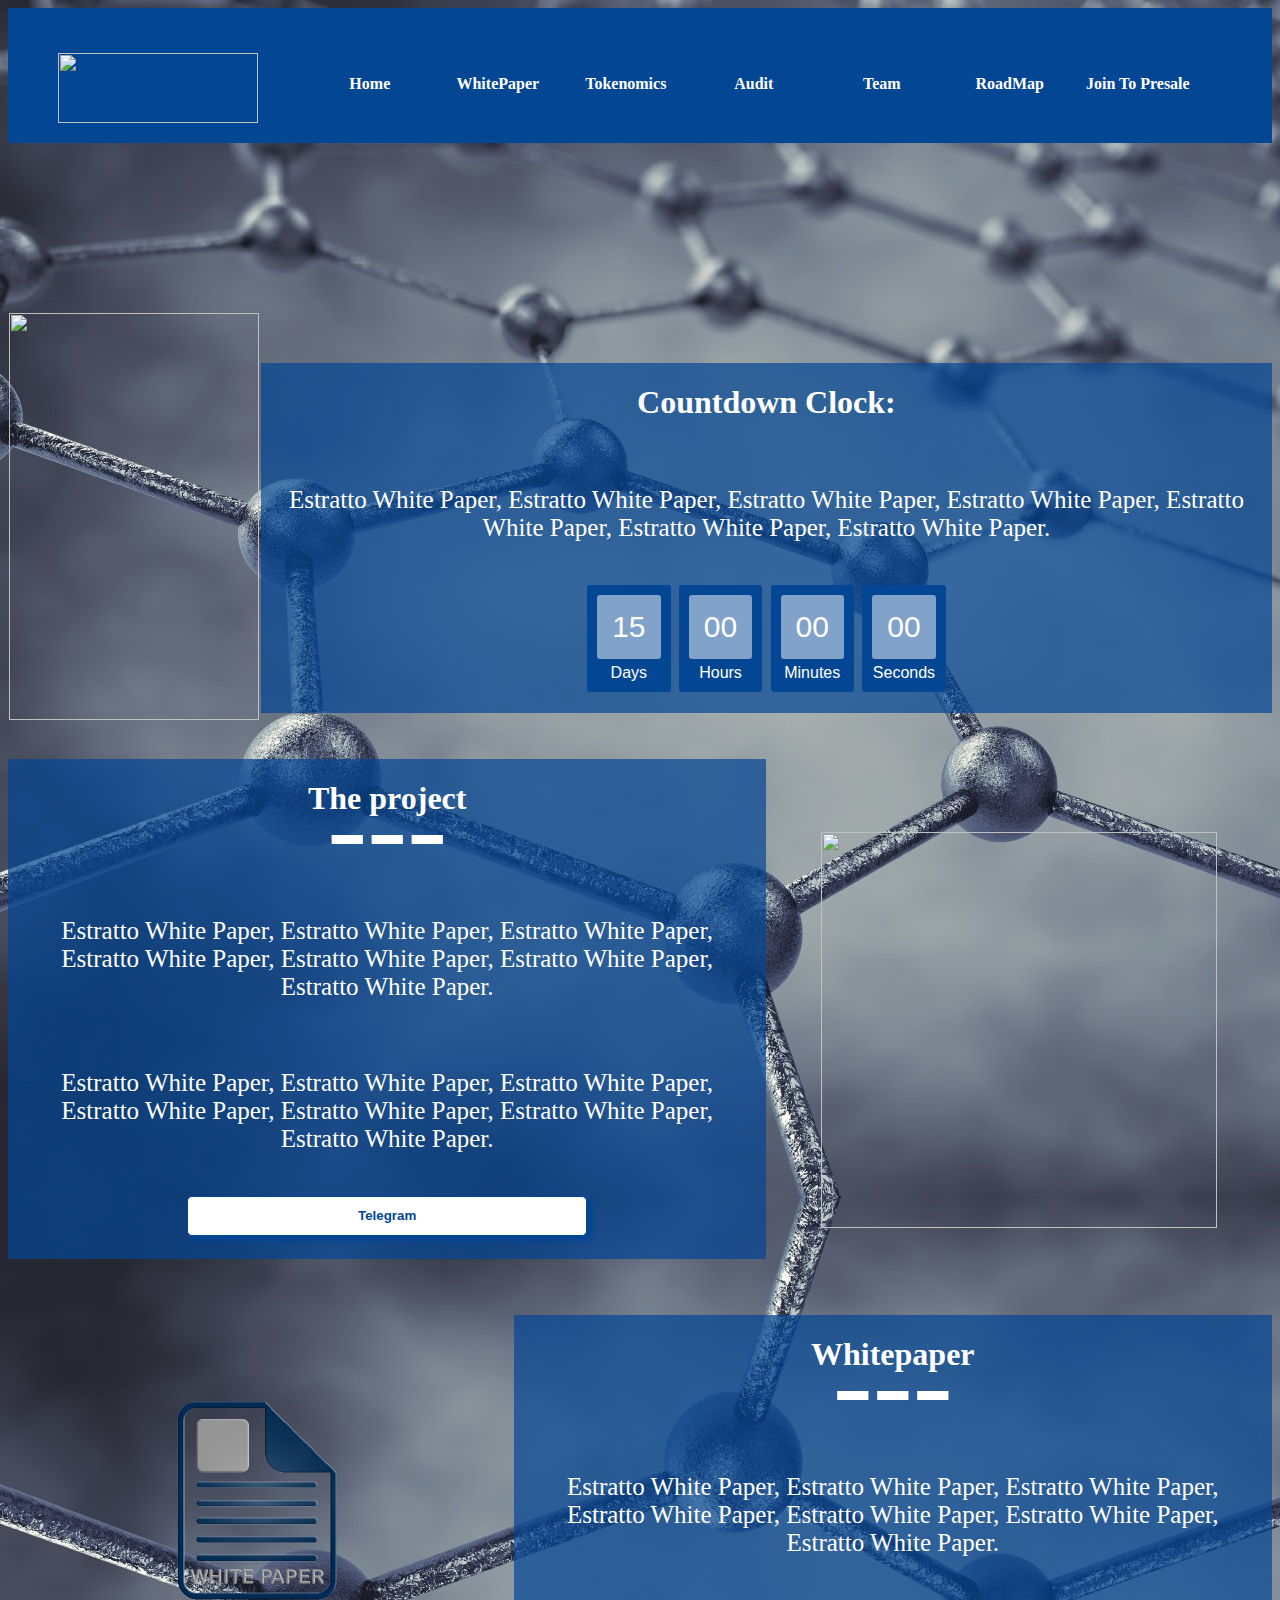
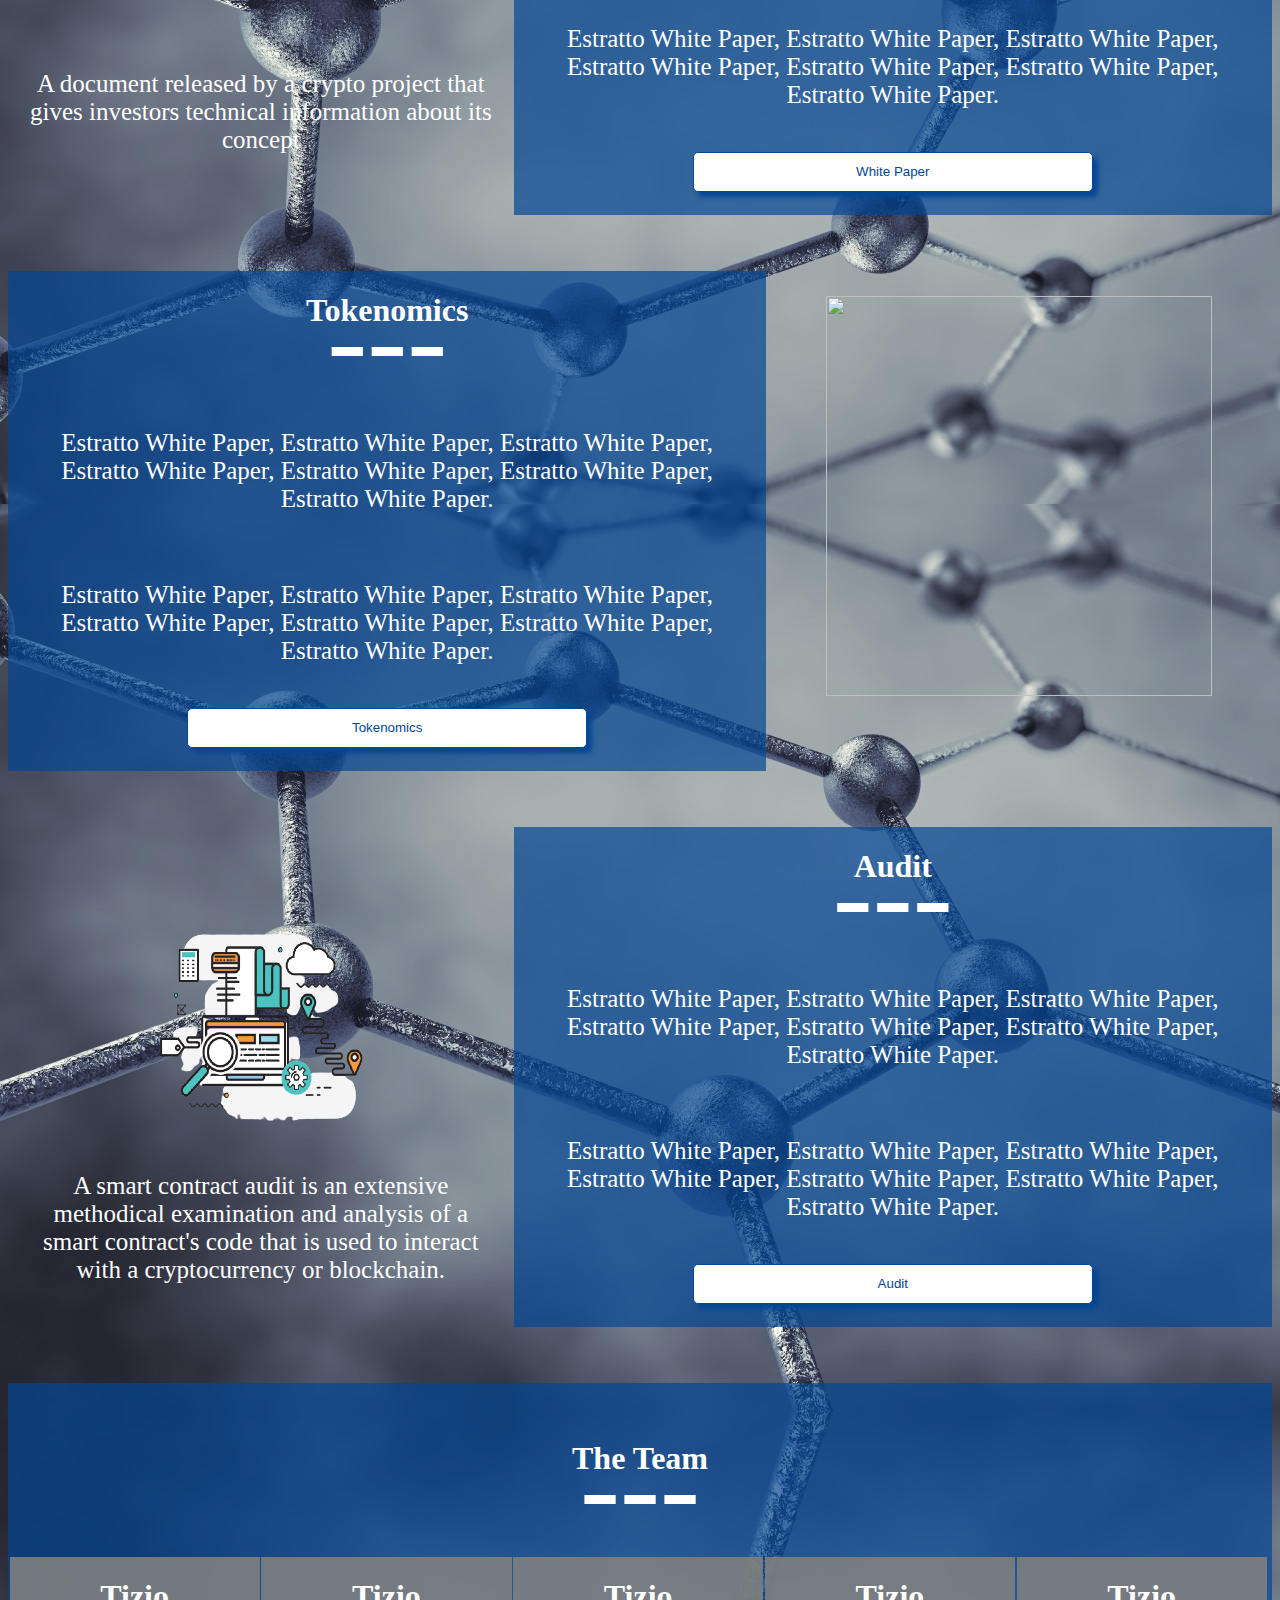
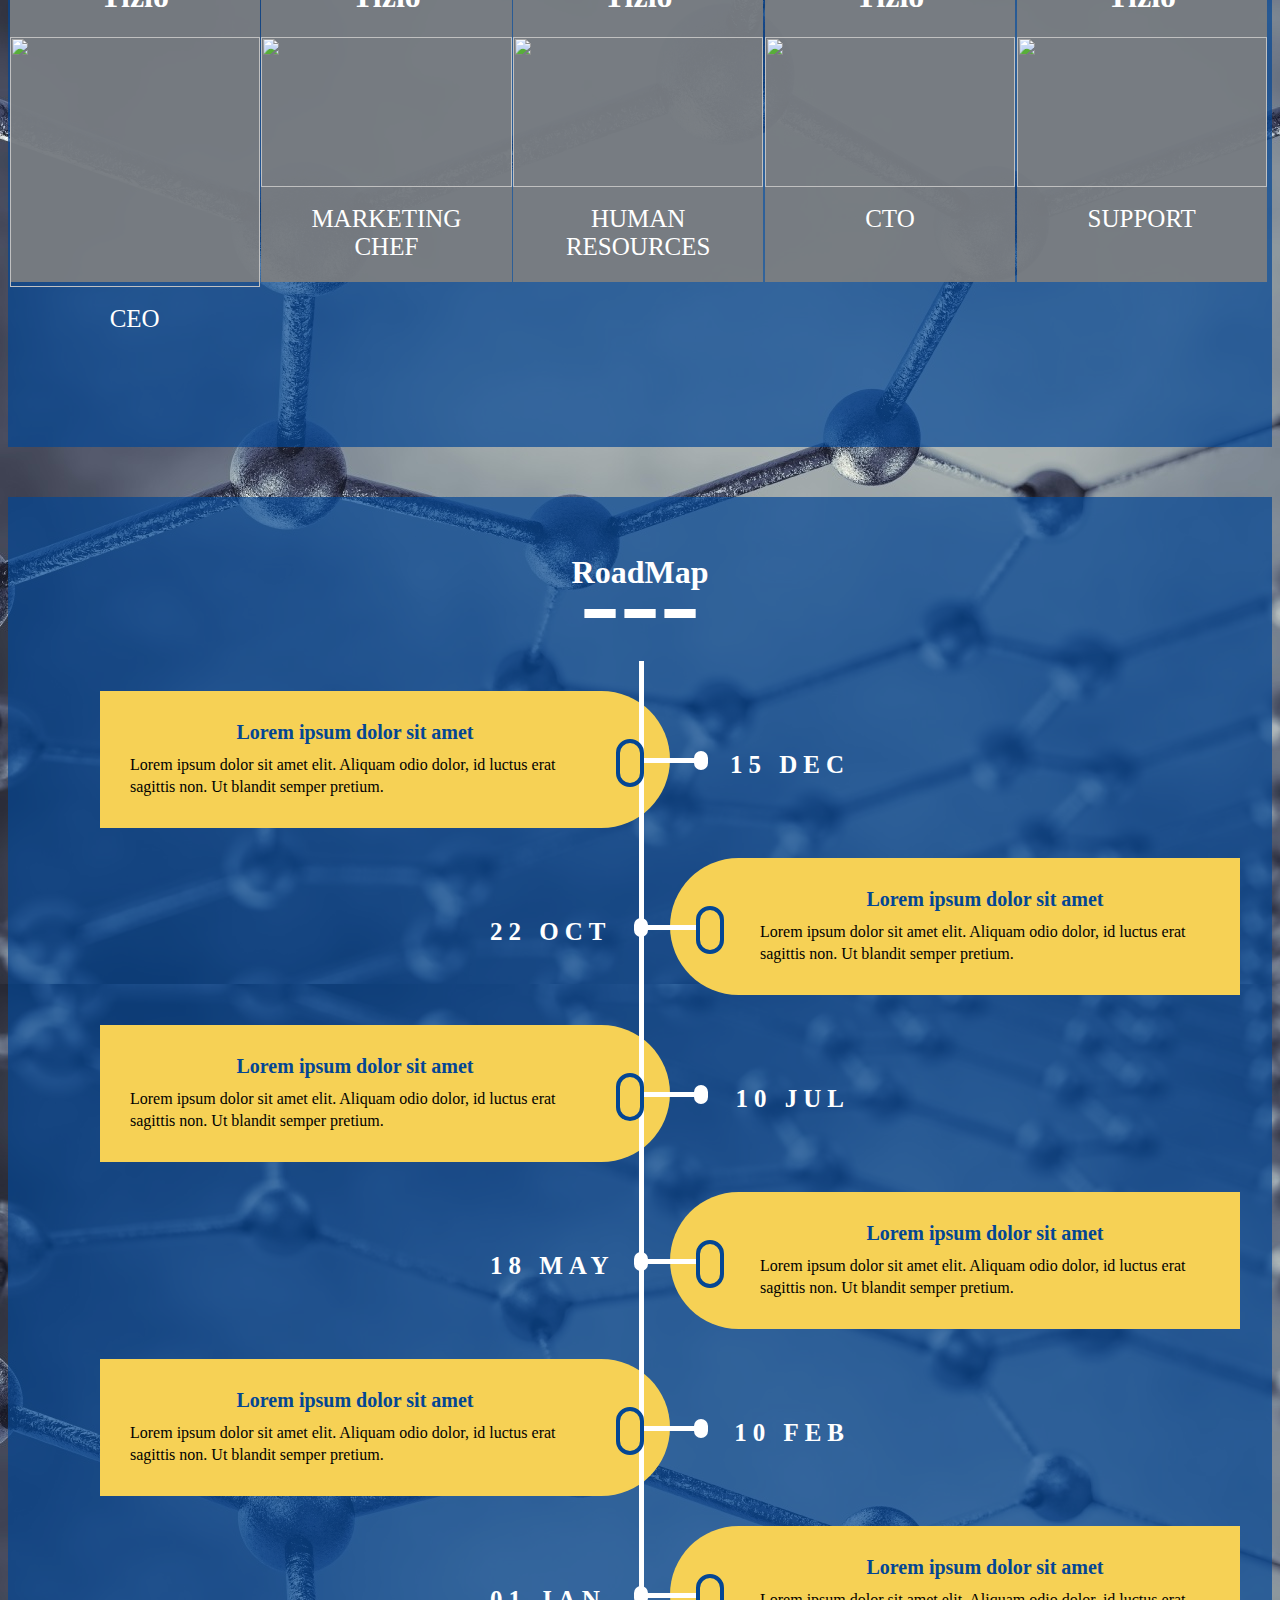
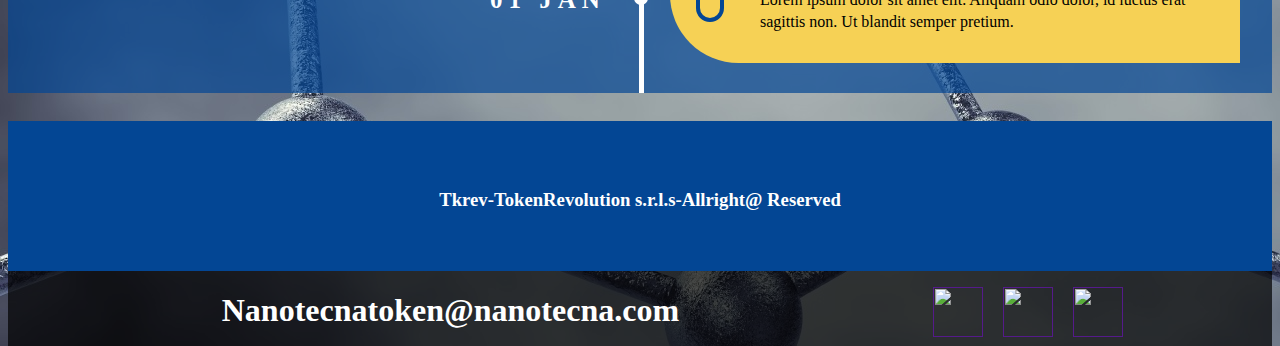
==== index.html @ fb258b8b "Update index.html" ====
<html>
	<head>
	<title>Nanotecna</title>
	<script src="lib/intersection-observer/intersection-observer.js"></script>
		<style>
			@keyframes wipe-enter {
	0% {
		transform: scale(0, .025);
	}
	50% {
		transform: scale(1, .025);
	}
}
	    .fade-in {
  width: auto;
  height: auto;
 
}

@media (prefers-reduced-motion: no-preference) {
  .fade-in-animation {
    animation: wipe-enter 1s 1;
  }
}
		body{
		font-family: "NonBreakingSpaceOverride", "Hoefler Text", Garamond, "Times New Roman", serif;
		background-image:url('1123.jpg');
		}
		div#header{
		width: 100%;
		height: 90px;
		background-color: #034694;
		padding-top: 45px;
		margin-bottom: 20px;
		}
		div#countdown{
		width: 100%;
		height: 350px;
		background-image: url('');
		margin-bottom: 60px;
		padding-top: 150px;
		/*https://thumbs.dreamstime.com/b/antecedentes-m%C3%A9dicos-cient%C3%ADficos-de-alta-calidad-en-nanotecnolog%C3%ADa-estructura-molecular-ilustraci%C3%B3n-d-la-celda-cristal-202144520.jpg*/
		}
		div#home{
		width: 100%;
		height: auto;
		margin-bottom: 20px;
		background-image: url('');
		}
		div#whitepaper{
		width: 100%;
		height: auto;
			margin-bottom: 20px;
			background-image: url('');
			background-repeat: no-repeat;
		/*<!--https://elysiumpost.com/wp-content/uploads/2020/12/nanotecnologia.png*/
		}
		div#tokenomics{
		width: 100%;
		height: auto;
			margin-bottom: 20px;
				background-image: url('');
		}
		div#audit{
		width: 100%;
		height: auto;
			margin-bottom: 20px;
				background-image: url('');
		}
		div#team{
		width: 100%;
		height: auto;
		background-color:  rgb(3,70,148,0.70);
		margin-bottom: 150px;
		}
		div#roadmap{
		width: 100%;
		height: auto;
		margin-top: -100px;
		background-color: rgb(3,70,148,0.70);
		margin-bottom: 10px;
		}
		div#footer{
		width: 100%;
		height: 100px;
		background-color: #034694;
		text-align: center;
		padding-top: 50px
		}
		.row-superior{
					height: 500px;
				    width: 100%;
				    text-align: center;
		}
		.row-left{
				    width: 60%;
				    height: 500px;
				    background-color:  rgb(3,70,148,0.70);
				    text-align: center;
		}
		.row-right{
					height: 450px;
				    width: 40%;
				    text-align: center;
					margin-top: 25px;
		}
		.row-left-alt{
				    height: 375px;
				    width: 40%;
				    background-color: rgb("");
				    text-align: center;
				    margin-top: 25px;		
				    padding-top: 30px;
			}
		.row-right-alt{
				    width: 60%;
				    height: 500px;
				    background-color: rgb(3,70,148,0.70);
				    text-align: center;
		}
		.row-left-menu{
		}
		.row-right-menu{
		}
		.team{
					width:19.8%;
					height:325px;
					background-color: rgb(128,128,128,0.90);
					margin-left: 1.5px;
					margin-top:	10px;
		}
		div.clock-right{
							margin-top: 50px;
							width: 80%;
							height: 350px;
							    background-color: rgb(3,70,148,0.70);
							}
		div.clock-left{
						width: 20%;
						height:350;
						}
		ul#menu li {
						background-color: #034694;
						margin-right: -10px;
						float: left; /* elementi su singola riga */
						list-decoration: none;
					}
		ul#menu li a{
							color: #fff;
							display: block;
						    font-weight: bold;
						    line-height: 30px;
						    text-decoration: none;
						    width: 138px;
						    height: 30px;
						    text-align: center;
					}
			ul#menu {
			list-style: none;
			}
		div#menu0{
		margin-left:20%;
		}
		h1{
		color: white;
		text-align: center;
		}
		h2{
		color: #034694;
		text-align: center;
		}
		p.line{
		color: white;
		font-size: 120px;
		margin-top: -80px;
		}
		p.line-out{
		color: white;
		font-size: 120px;
		margin-top: -80px;
		text-align: center;
		margin-bottom: -10px;
		}
		div#logo{
		margin-left: 50px;
		}
		button{
		width: 400px;
		height: 40px;
		background-color: white;
		border-radius: 5px;
		border: 0.5px solid #034694;
		color: #034694;
		box-shadow: 5px 5px 5px;
		}
		.contenuto{
		text-align:center;
		font-family:  "NonBreakingSpaceOverride", "Hoefler Text", Garamond, "Times New Roman", serif;
		font-size: 25px;
		color: white;
		margin-top: -100px;
		margin-left: 20px;
		margin-right: 20px;
		}
		.contenuto1{
		text-align:center;
		font-family:  "NonBreakingSpaceOverride", "Hoefler Text", Garamond, "Times New Roman", serif;
		font-size: 25px;
		color: white;
		margin-left: 20px;
		margin-right: 20px;
		}
		#clockdiv{
						font-family: sans-serif;
						color: #fff;
						display: inline-block;
						font-weight: 100;
						text-align: center;
						font-size: 30px;
					}

					#clockdiv > div{
						padding: 10px;
						border-radius: 3px;
						background: rgb(3 70 148);
						display: inline-block;
					}

					#clockdiv div > span{
						padding: 15px;
						border-radius: 3px;
						background: rgb(255,255,255,0.5);
						display: inline-block;
					}

					.smalltext{
						padding-top: 5px;
						font-size: 16px;
					}
					
					.timeline {
							  position: relative;
							  width: 100%;
							  max-width: 1140px;
							  margin: 0 auto;
							  padding: 15px 0;
							}

							.timeline::after {
							  content: '';
							  position: absolute;
							  width: 5px;
							  background: white;
							  top: 0;
							  bottom: 0;
							  left: 50%;
							  margin-left: -1px;
							}

							.container {
							  padding: 15px 30px;
							  position: relative;
							  background: inherit;
							  width: 50%;
							}

							.container.left {
							  left: 0;
							}

							.container.right {
							  left: 50%;
							}

							.container::after {
							       content: '';
							    position: absolute;
							    width: 10px;
							    height: 15px;
							    top: calc(50% - 8px);
							    right: -8px;
							    background: #ffffff;
							    border: 2px solid white;
							    border-radius: 16px;
							    z-index: 1;
							}

							.container.right::after {
							  left: -6px;
							}

							.container::before {
							     content: '';
							    position: absolute;
							    width: 50px;
							    height: 5px;
							    top: calc(50% - 1px);
							    right: 6px;
							    background: white;
							    z-index: 1;
							}

							.container.right::before {
							  left: 8px;
							}

							.container .date {
							     position: absolute;
							    display: inline-block;
							    top: calc(50% - 8px);
							    font-size: 25px;
							    font-weight: bold;
							    color: white;
							    text-transform: uppercase;
							    letter-spacing: 6px;
							    z-index: 1;
							}

							.container.left .date {
							     right: -150px;
							}

							.container.right .date {
							     left: -150px;
							}

							.container .icon {
							   position: absolute;
							    display: inline-block;
							    width: 20px;
							    height: 40px;
							    padding: 0px 0;
							    top: calc(50% - 20px);
							    background: #F6D155;
							    border: 4px solid #034694;
							    border-radius: 40px;
							    text-align: center;
							    font-size: 15px;
							    color: white;
							    z-index: 1;
							}

							.container.left .icon {
							  right: 56px;
							}

							.container.right .icon {
							  left: 56px;
							}

							.container .content {
							  padding: 30px 90px 30px 30px;
							  background: #F6D155;
							  position: relative;
							  border-radius: 0 500px 500px 0;
							}

							.container.right .content {
							  padding: 30px 30px 30px 90px;
							  border-radius: 500px 0 0 500px;
							}

							.container .content h2 {
							  margin: 0 0 10px 0;
							  font-size: 20px;
							  font-weight: bold;
							  color: #034694;
							}

							.container .content p {
							  margin: 0;
							  font-size: 16px;
							  line-height: 22px;
							  color: #000000;
							}

							@media (max-width: 767.98px) {
							  .timeline::after {
							    left: 90px;
							  }

							  .container {
							    width: 100%;
							    padding-left: 120px;
							    padding-right: 30px;
							  }

							  .container.right {
							    left: 0%;
							  }

							  .container.left::after, 
							  .container.right::after {
							    left: 82px;
							  }

							  .container.left::before,
							  .container.right::before {
							    left: 100px;
							    border-color: transparent #006E51 transparent transparent;
							  }

							  .container.left .date,
							  .container.right .date {
							    right: auto;
							    left: 15px;
							  }

							  .container.left .icon,
							  .container.right .icon {
							    right: auto;
							    left: 146px;
							  }

							  .container.left .content,
							  .container.right .content {
							    padding: 30px 30px 30px 90px;
							    border-radius: 500px 0 0 500px;
							  }
							}
			h3{
			align: center;
			color:white;
			}
			div#social{
			width: 100%;
			height: auto;
			background-color: rgb(0,0,0,0,80);
				div#socials{
				float:left;
				}
			}
			div.row-superior.socials{
			width: 100%;
			heigth: 60px;
			background-color = rgb(0,0,0,0.70)
			}
			ul#socials li{
				list-decoration: none;
				float: left;
				margin-right: 20px;
			}
			div.row-left-socials{
			width: 70%;
			height: 75px;
			background-color: rgb(0,0,0,0.70)
			}
			div.row-right-socials{
			width: 30%;
			height: 75px;
			background-color: rgb(0,0,0,0.70)
			}
			img.icon{
			width: 50px;
			height: 50px;
			}
			ul#socials {
			list-style: none;
			}
		</style>
	</head>
	<body>
	<!--/* Start header -->
		<div id="header">
					<div id="logo" style="float:left;">
						<img src="https://www.nanotecna.com/wp-content/uploads/2019/07/LOGO-NANOTECNA_Tavola-disegno-1-1568x473.png" style="width:200px; height:70px;"/>
					</div>
					<div id="menu0">
						<ul id="menu">
							<li><a href="#Home">Home</a></li>
							<li><a href="#Whitepaper">WhitePaper</a></li>
							<li><a href="#Tokenomics">Tokenomics</a></li>
							<li><a href="#Audit">Audit</a></li>
							<li><a href="#Team">Team</a></li>
							<li><a href="#RoadMap">RoadMap</a></li>
							<li><a href="#">Join To Presale</a></li>
						</ul>
					</div>
		</div>
	<!--*/end header-->
	<!--*/start countdown-->
	<div  id="countdown">
		<div class="row-superior fade-in-animation">
				<div class="clock-left" style="float:left;">
					<img src="https://dbdzm869oupei.cloudfront.net/img/sticker/preview/14004.png" style="width:250px; height:407px;"/>
				</div>
				<div class="clock-right fade-in" style="float:left;">
				<h1>Countdown Clock:</h1>
				<br>
						<p class="contenuto1"> Estratto White Paper,  Estratto White Paper,  Estratto White Paper,  Estratto White Paper,  Estratto White Paper,  Estratto White Paper,  Estratto White Paper.</p> 
				<br>	
					<div id="clockdiv">
					  <div>
						<span class="days"></span>
						<div class="smalltext">Days</div>
					  </div>
					  <div>
						<span class="hours"></span>
						<div class="smalltext">Hours</div>
					  </div>
					  <div>
						<span class="minutes"></span>
						<div class="smalltext">Minutes</div>
					  </div>
					  <div>
						<span class="seconds"></span>
						<div class="smalltext">Seconds</div>
					  </div>
					</div>
					<script>
					

  function getTimeRemaining(endtime) {
  var t = Date.parse(endtime) - Date.parse(new Date());
  var seconds = Math.floor((t / 1000) % 60);
  var minutes = Math.floor((t / 1000 / 60) % 60);
  var hours = Math.floor((t / (1000 * 60 * 60)) % 24);
  var days = Math.floor(t / (1000 * 60 * 60 * 24));
  return {
    'total': t,
    'days': days,
    'hours': hours,
    'minutes': minutes,
    'seconds': seconds
  };
}

function initializeClock(id, endtime) {
  var clock = document.getElementById(id);
  var daysSpan = clock.querySelector('.days');
  var hoursSpan = clock.querySelector('.hours');
  var minutesSpan = clock.querySelector('.minutes');
  var secondsSpan = clock.querySelector('.seconds');

  function updateClock() {
    var t = getTimeRemaining(endtime);

    daysSpan.innerHTML = t.days;
    hoursSpan.innerHTML = ('0' + t.hours).slice(-2);
    minutesSpan.innerHTML = ('0' + t.minutes).slice(-2);
    secondsSpan.innerHTML = ('0' + t.seconds).slice(-2);

    if (t.total <= 0) {
      clearInterval(timeinterval);
    }
  }

  updateClock();
  var timeinterval = setInterval(updateClock, 1000);
}

var deadline = new Date(Date.parse(new Date()) + 15 * 24 * 60 * 60 * 1000);
initializeClock('clockdiv', deadline);
					</script>
				</div>
		</div>
	</div>
	<!--*/end countdown-->
	<br>
	<br>
	<!--*/start home-->
	<div id="home">
		<div class="row-superior  fade-in-animation">
			<div class="row-left fade-in" style="float:left;">
			<h1>The project</h1>
			<p class="line">---</p>
			<p class="contenuto"> Estratto White Paper,  Estratto White Paper,  Estratto White Paper,  Estratto White Paper,  Estratto White Paper,  Estratto White Paper,  Estratto White Paper.</p> 
			<br>
			<p class="contenuto1"> Estratto White Paper,  Estratto White Paper,  Estratto White Paper,  Estratto White Paper,  Estratto White Paper,  Estratto White Paper,  Estratto White Paper.</p> 
			<br>
			<button><b> Telegram </b></button>
			</div>
			<div class="row-right " style="float:left;">
			<img src="https://www.noachisterratoken.com/token/wp-content/uploads/2021/11/cropped-YAZISIZ-1-1.png" style="width: 396px; height:auto; margin-top: 48px;">
				<div class="contentrow">
				</div>
			</div>
		</div>
	</div>
	<!--*/end home-->
	<br>
	<br>
	<!--*/start whitepaper-->
	<div id="whitepaper">
		<div class="row-superior fade-in-animation">
			<div class="row-left-alt" style="float:left;">
			<img src="unnamed-removebg-preview.png" style="width:250px; heigth:290px; margin-bottom: 150px;"/>
			<p class="contenuto"> A document released by a crypto project that gives investors technical information about its concept</p>
			</div>
			<div class="row-right-alt fade-in" style="float:left;">
			<h1>Whitepaper</h1>
			<p class="line">---</p>
			<p class="contenuto"> Estratto White Paper,  Estratto White Paper,  Estratto White Paper,  Estratto White Paper,  Estratto White Paper,  Estratto White Paper,  Estratto White Paper.</p> 
			<br>
			<p class="contenuto1"> Estratto White Paper,  Estratto White Paper,  Estratto White Paper,  Estratto White Paper,  Estratto White Paper,  Estratto White Paper,  Estratto White Paper.</p> 
			<br>
			<button>White Paper</button>
			</div>
		</div>
	</div>
	<!--*/end whitepaper-->
	<br>
	<br>
	<!--*/start tokenomics-->
	<div id="tokenomics">
		<div class="row-superior">
			<div class="row-left" style="float:left;">
			<h1>Tokenomics</h1>
			<p class="line">---</p>
			<p class="contenuto"> Estratto White Paper,  Estratto White Paper,  Estratto White Paper,  Estratto White Paper,  Estratto White Paper,  Estratto White Paper,  Estratto White Paper.</p> 
			<br>
			<p class="contenuto1"> Estratto White Paper,  Estratto White Paper,  Estratto White Paper,  Estratto White Paper,  Estratto White Paper,  Estratto White Paper,  Estratto White Paper.</p> 
			<br>
			<button>Tokenomics</button>
			</div>
			<div class="row-right" style="float:left;">
				<img src="https://docs.solanium.io/~/files/v0/b/gitbook-28427.appspot.com/o/assets%2F-MXTV5b4UKirD4lES_W4%2F-MZDd4WenYTTzsB4iHnQ%2F-MZDdYSF8YfQYzmFun6Z%2FPie%20chart.png?alt=media&token=fbae0a26-c3c8-4cdf-ad26-4118199e9888" style="width:385.59px; height:400px;">
			</div>
		</div>
	</div>
	<!--*/end tokenomics-->
	<br>
	<br>
	<!--*/start audit-->
	<div id="audit">
		<div class="row-superior">
			<div class="row-left-alt" style="float:left;">
			<img src="2087856_40b0e3fde80ddd71450740d687c4a064-removebg-preview.png" style="width:250px; height: 290px; margin-bottom: 100px;" />
			<p class="contenuto">A smart contract audit is an extensive methodical examination and analysis of a smart contract's code that is used to interact with a cryptocurrency or blockchain. </p>
			</div>
			<div class="row-right-alt" style="float:left;">
				<h1>Audit</h1>
				<p class="line">---</p>
				<p class="contenuto"> Estratto White Paper,  Estratto White Paper,  Estratto White Paper,  Estratto White Paper,  Estratto White Paper,  Estratto White Paper,  Estratto White Paper.</p> 
			    <br>
				<p class="contenuto1"> Estratto White Paper,  Estratto White Paper,  Estratto White Paper,  Estratto White Paper,  Estratto White Paper,  Estratto White Paper,  Estratto White Paper.</p> 
				<br>
				<button>Audit</button>
			</div>
		</div>
	</div>
	<!--*/end audit-->
	<br>
	<br>
	<!--*/start team-->
	<div id="team">
	<br>
	<br>
	<h1>The Team</h1>
	<p class="line-out">---</p>
		<div class="row-superior">
			<div class="team" style="float:left;">
			<h1>Tizio</h1>
			<div class="imgteam">
			<img src="https://www.pngplay.com/wp-content/uploads/9/Elon-Musk-PNG-Clipart-Background.png" style="width:250px; heigth:290px;">
			</div>
			<br>
			<div class="contenuto1">
			CEO
			</div>
			</div>
			<div class="team" style="float:left;">
			<h1>Tizio</h1>
			<div class="imgteam">
			<img src="https://www.pngplay.com/wp-content/uploads/9/Elon-Musk-PNG-Clipart-Background.png" style="width: 100%; height: 150px;">
			</div>
			<br>												 
			<div class="contenuto1">
			MARKETING CHEF
			</div>
			</div>
			<div class="team" style="float:left;">
			<h1>Tizio</h1>
			<div class="imgteam">
			<img src="https://www.pngplay.com/wp-content/uploads/9/Elon-Musk-PNG-Clipart-Background.png" style="width: 100%; height: 150px;">
			</div>
			<br>
			<div class="contenuto1">
			HUMAN RESOURCES
			</div>
			</div>
			<div class="team" style="float:left;">
			<h1>Tizio</h1>
			<div class="imgteam">
			<img src="https://www.pngplay.com/wp-content/uploads/9/Elon-Musk-PNG-Clipart-Background.png" style="width: 100%; height: 150px;">
			</div>
			<br>												   
			<div class="contenuto1">
			CTO
			</div>
			</div>
			<div class="team" style="float:left;">
			<h1>Tizio</h1>
			<div class="imgteam">
			<img src="https://www.pngplay.com/wp-content/uploads/9/Elon-Musk-PNG-Clipart-Background.png" style="width: 100%; height: 150px;">
			</div>
			<br>	
			<div class="contenuto1">
			SUPPORT
			</div>
			</div>
		</div>
	</div>
	<!--*/end team-->
	<!--*/start roadmap-->
	<div id="roadmap">
	<br>
	<br>
	<h1>RoadMap</h1>
	<p class="line-out">---</p>
	<div class="timeline">
  <div class="container left">
    <div class="date">15 Dec</div>
    <i class="icon fa fa-home"></i>
    <div class="content">
      <h2>Lorem ipsum dolor sit amet</h2>
      <p>
        Lorem ipsum dolor sit amet elit. Aliquam odio dolor, id luctus erat sagittis non. Ut blandit semper pretium.
      </p>
    </div>
  </div>
  <div class="container right">
    <div class="date">22 Oct</div>
    <i class="icon fa fa-gift"></i>
    <div class="content">
      <h2>Lorem ipsum dolor sit amet</h2>
      <p>
        Lorem ipsum dolor sit amet elit. Aliquam odio dolor, id luctus erat sagittis non. Ut blandit semper pretium.
      </p>
    </div>
  </div>
  <div class="container left">
    <div class="date">10 Jul</div>
    <i class="icon fa fa-user"></i>
    <div class="content">
      <h2>Lorem ipsum dolor sit amet</h2>
      <p>
        Lorem ipsum dolor sit amet elit. Aliquam odio dolor, id luctus erat sagittis non. Ut blandit semper pretium.
      </p>
    </div>
  </div>
  <div class="container right">
    <div class="date">18 May</div>
    <i class="icon fa fa-running"></i>
    <div class="content">
      <h2>Lorem ipsum dolor sit amet</h2>
      <p>
        Lorem ipsum dolor sit amet elit. Aliquam odio dolor, id luctus erat sagittis non. Ut blandit semper pretium.
      </p>
    </div>
  </div>
  <div class="container left">
    <div class="date">10 Feb</div>
    <i class="icon fa fa-cog"></i>
    <div class="content">
      <h2>Lorem ipsum dolor sit amet</h2>
      <p>
        Lorem ipsum dolor sit amet elit. Aliquam odio dolor, id luctus erat sagittis non. Ut blandit semper pretium.
      </p>
    </div>
  </div>
  <div class="container right">
    <div class="date">01 Jan</div>
    <i class="icon fa fa-certificate"></i>
    <div class="content">
      <h2>Lorem ipsum dolor sit amet</h2>
      <p>
        Lorem ipsum dolor sit amet elit. Aliquam odio dolor, id luctus erat sagittis non. Ut blandit semper pretium.
      </p>
    </div>
  </div>
</div>
	</div>
	<!--*/end roadmap-->
	<br>
	<!--*/startfooter-->
	<div id="footer">
	<h3>Tkrev-TokenRevolution s.r.l.s-Allright@ Reserved</h3>
	</div>
	<!--*/end footer-->
	<!--social-->
	<div id="social">
		<div class="row-superior.socials">
			<div class="row-left-socials" style="float:left;">
			<h1>Nanotecnatoken@nanotecna.com</h1>
			</div>
			<div class="row-right-socials" style="float:left;">
			<div class="contentrow">
			<ul id="socials">
				<li><a href=""><img class="icon" src="https://it.seaicons.com/wp-content/uploads/2015/06/Facebook-icon4.png"/></a></li>
				<li><a href=""><img class="icon" src="https://cdn.icon-icons.com/icons2/1584/PNG/128/3721672-instagram_108066.png"/></a></li>
				<li><a href=""><img class="icon" src="https://it.seaicons.com/wp-content/uploads/2015/06/twitter-icon.png"/></a></li>
			</ul>
			</div>
			</div>
		</div>
	</div>
	</body>
</html>
<script>
	// non devi toccare più nulla, solo aggiungere fade-in-animation e fade-in
	//li dove vuoi attivare le animazioni
	// per modificare le animazioni vai ad inizio pagina e modifica @keyframes
		const observer = new IntersectionObserver(entries => {
  // Loop over the entries
  entries.forEach(entry => {
    // If the element is visible
	if (entry.intersectionRatio > 0) {
      entry.target.classList.add('fade-in-animation');
    }

  });
});

var boxElList  = document.querySelectorAll('.fade-in');
boxElList.forEach((el) => {
	observer.observe(el);
})
</script>
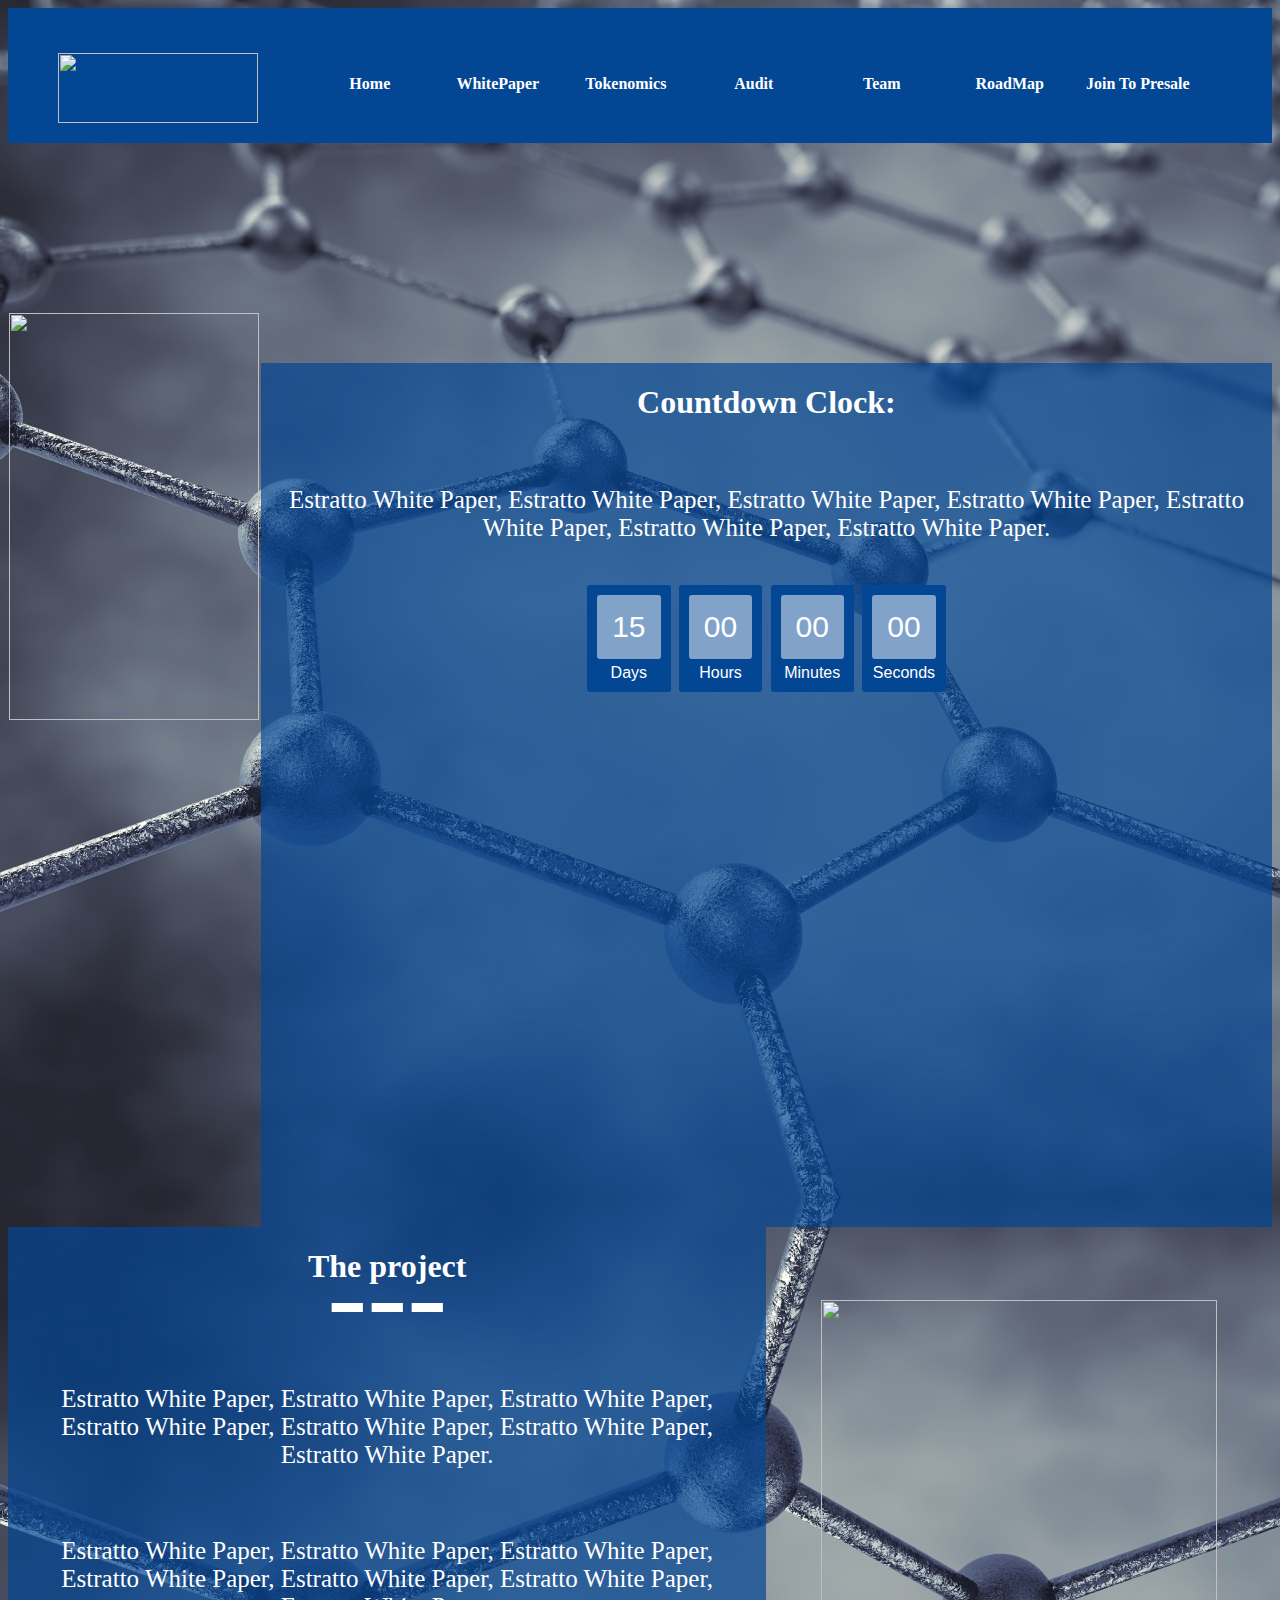
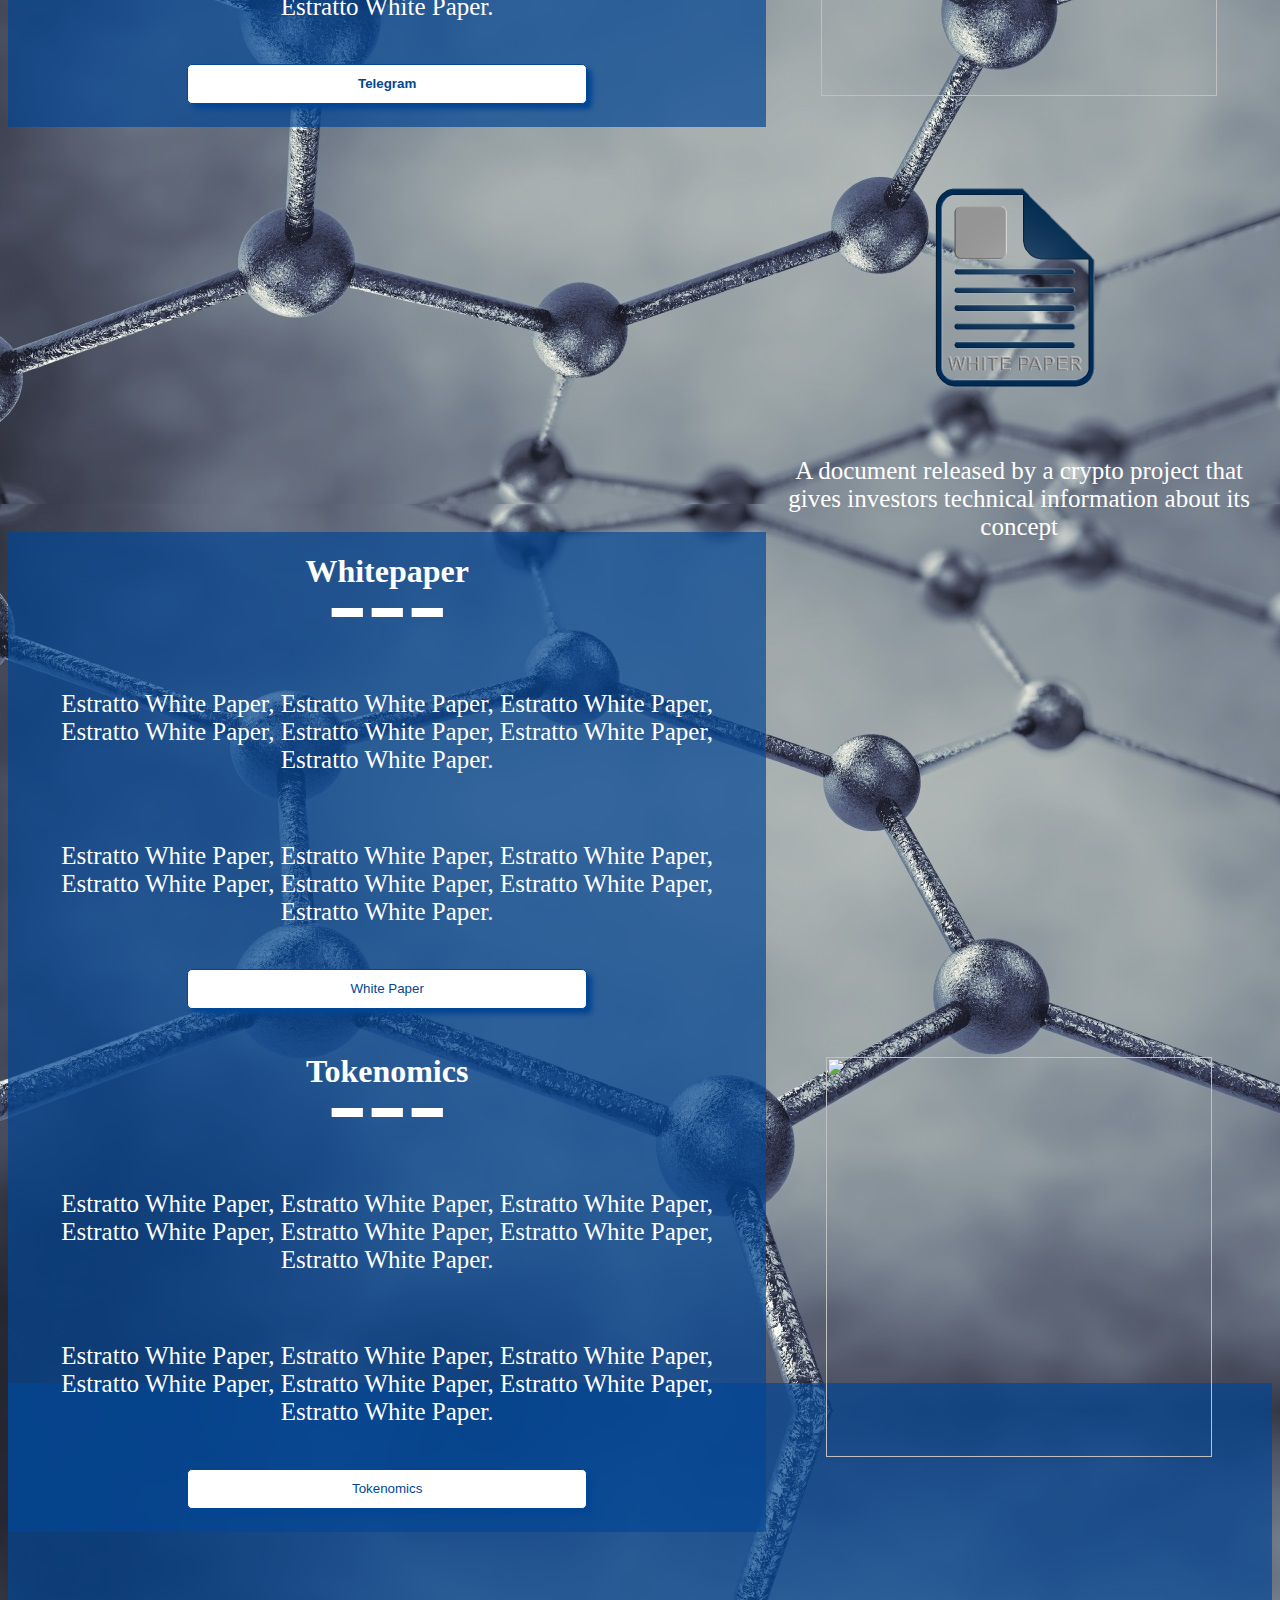
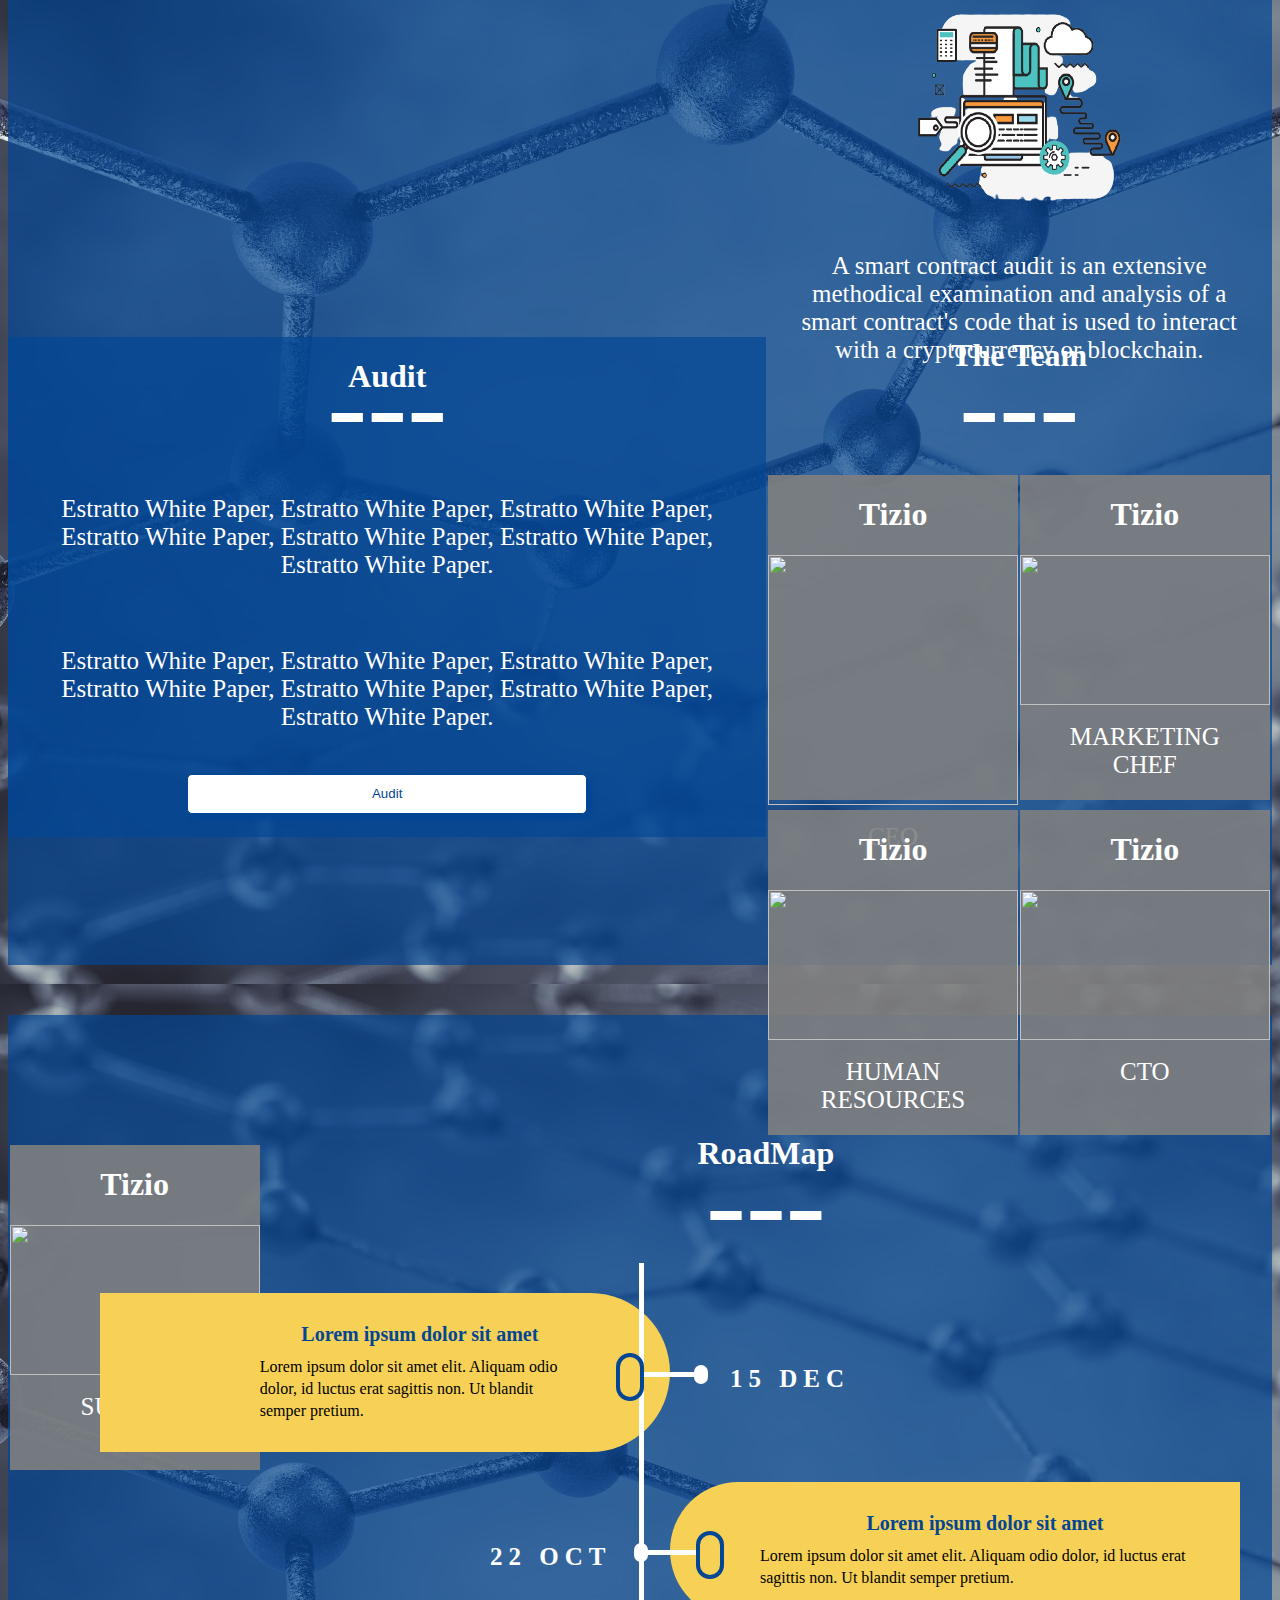
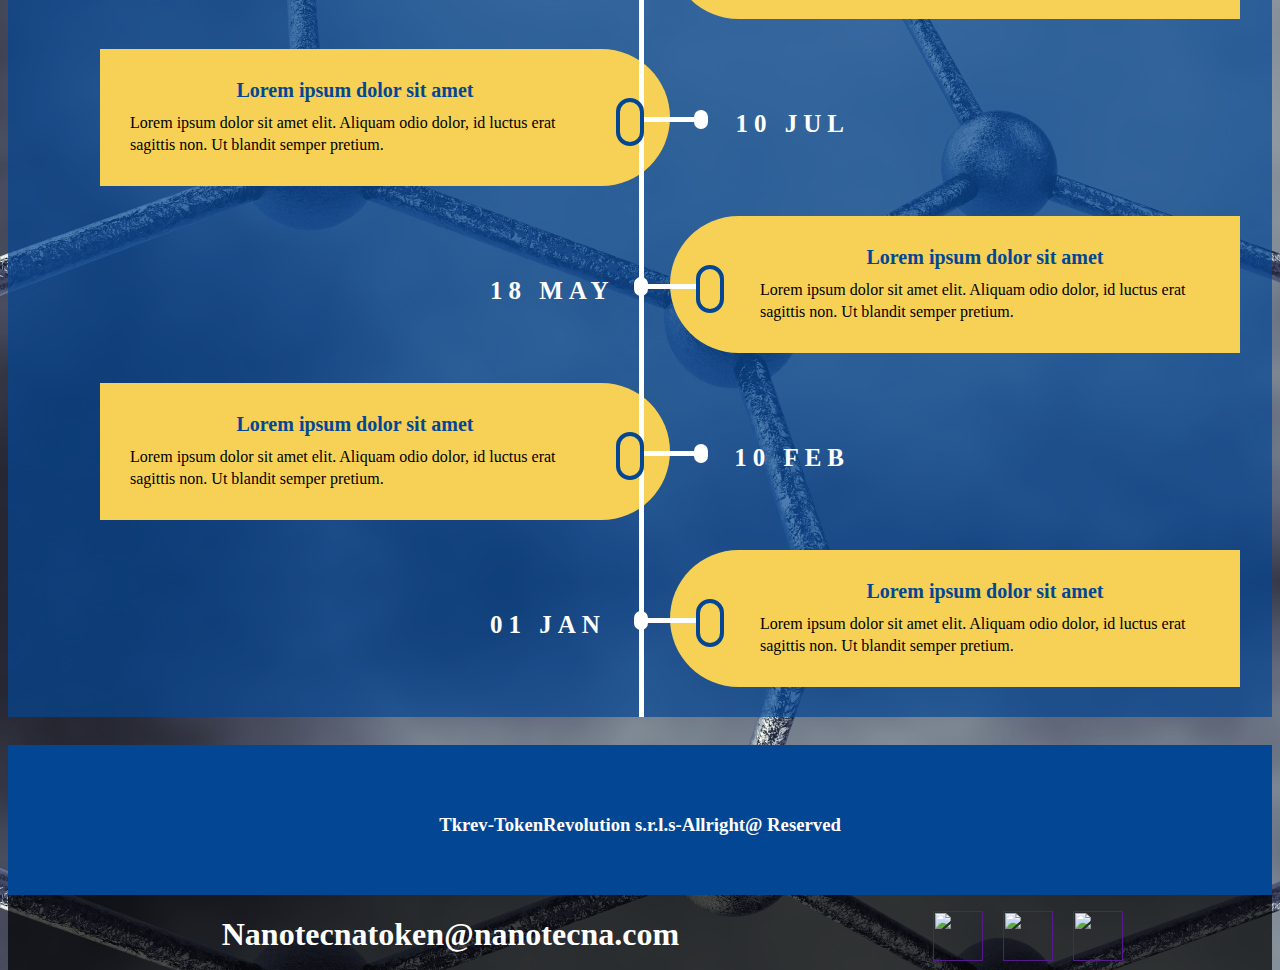
==== commit ead7b271: "Update index.html" ====
--- a/index.html
+++ b/index.html
@@ -457,6 +457,35 @@
 			ul#socials {
 			list-style: none;
 			}
+				}
+	@media screen and (max-width: 3841px) {
+			  .clock-right {
+			    height: 135em !important;
+			  }
+			 .contenuto1 {
+			            text-align: center;
+				    font-family: "NonBreakingSpaceOverride", "Hoefler Text", Garamond, "Times New Roman", serif;
+				    font-size: 25px;
+				    color: white;
+				    margin-left: 20px;
+				    margin-right: 20px;
+			  }
+			}
+			@media screen and (max-width: 1921px) {
+			    .clock-right {
+			      height: 54em !important;
+			    }
+			  }
+			  @media screen and (max-width: 769px) {
+			    .clock-right {
+			      height: 25em !important;
+			    }
+			  }
+			  @media screen and (max-width: 400px) {
+			    .clock-right {
+			      height: 25em !important;
+			    }
+  }
 		</style>
 	</head>
 	<body>
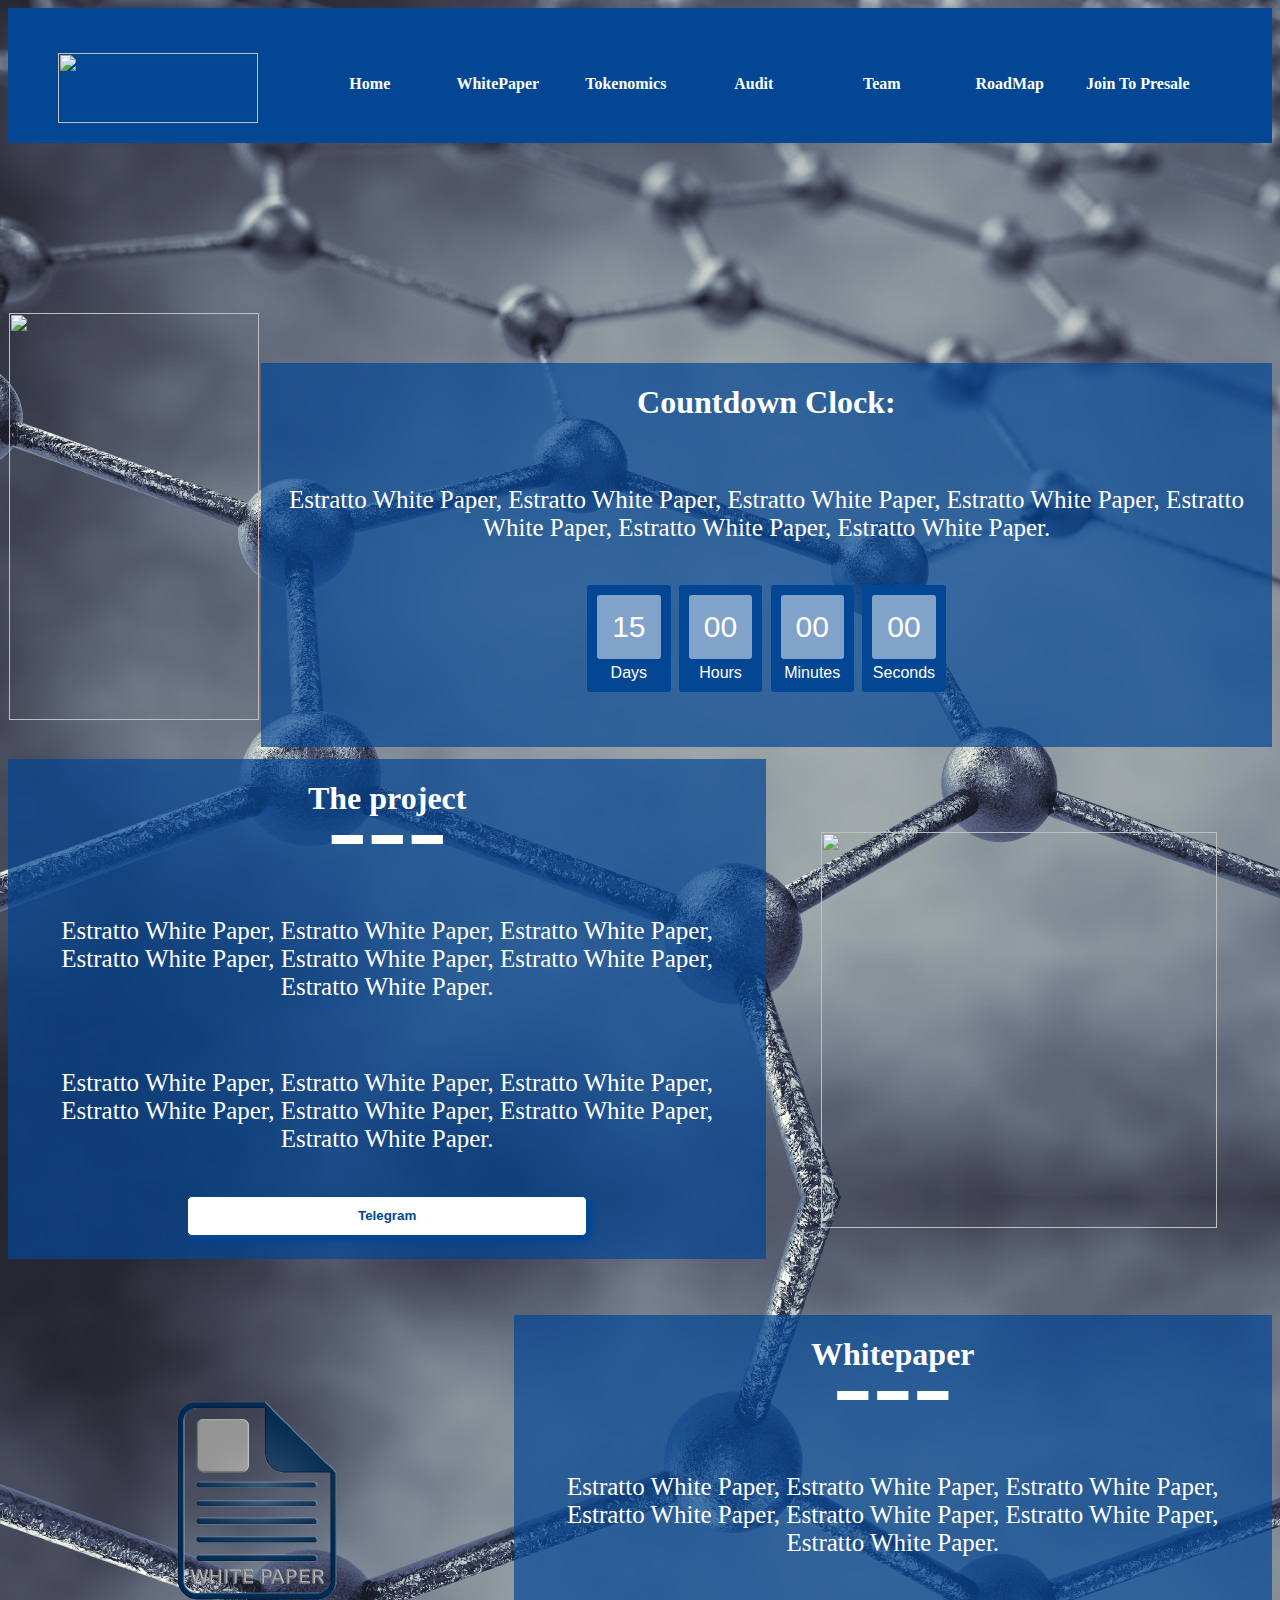
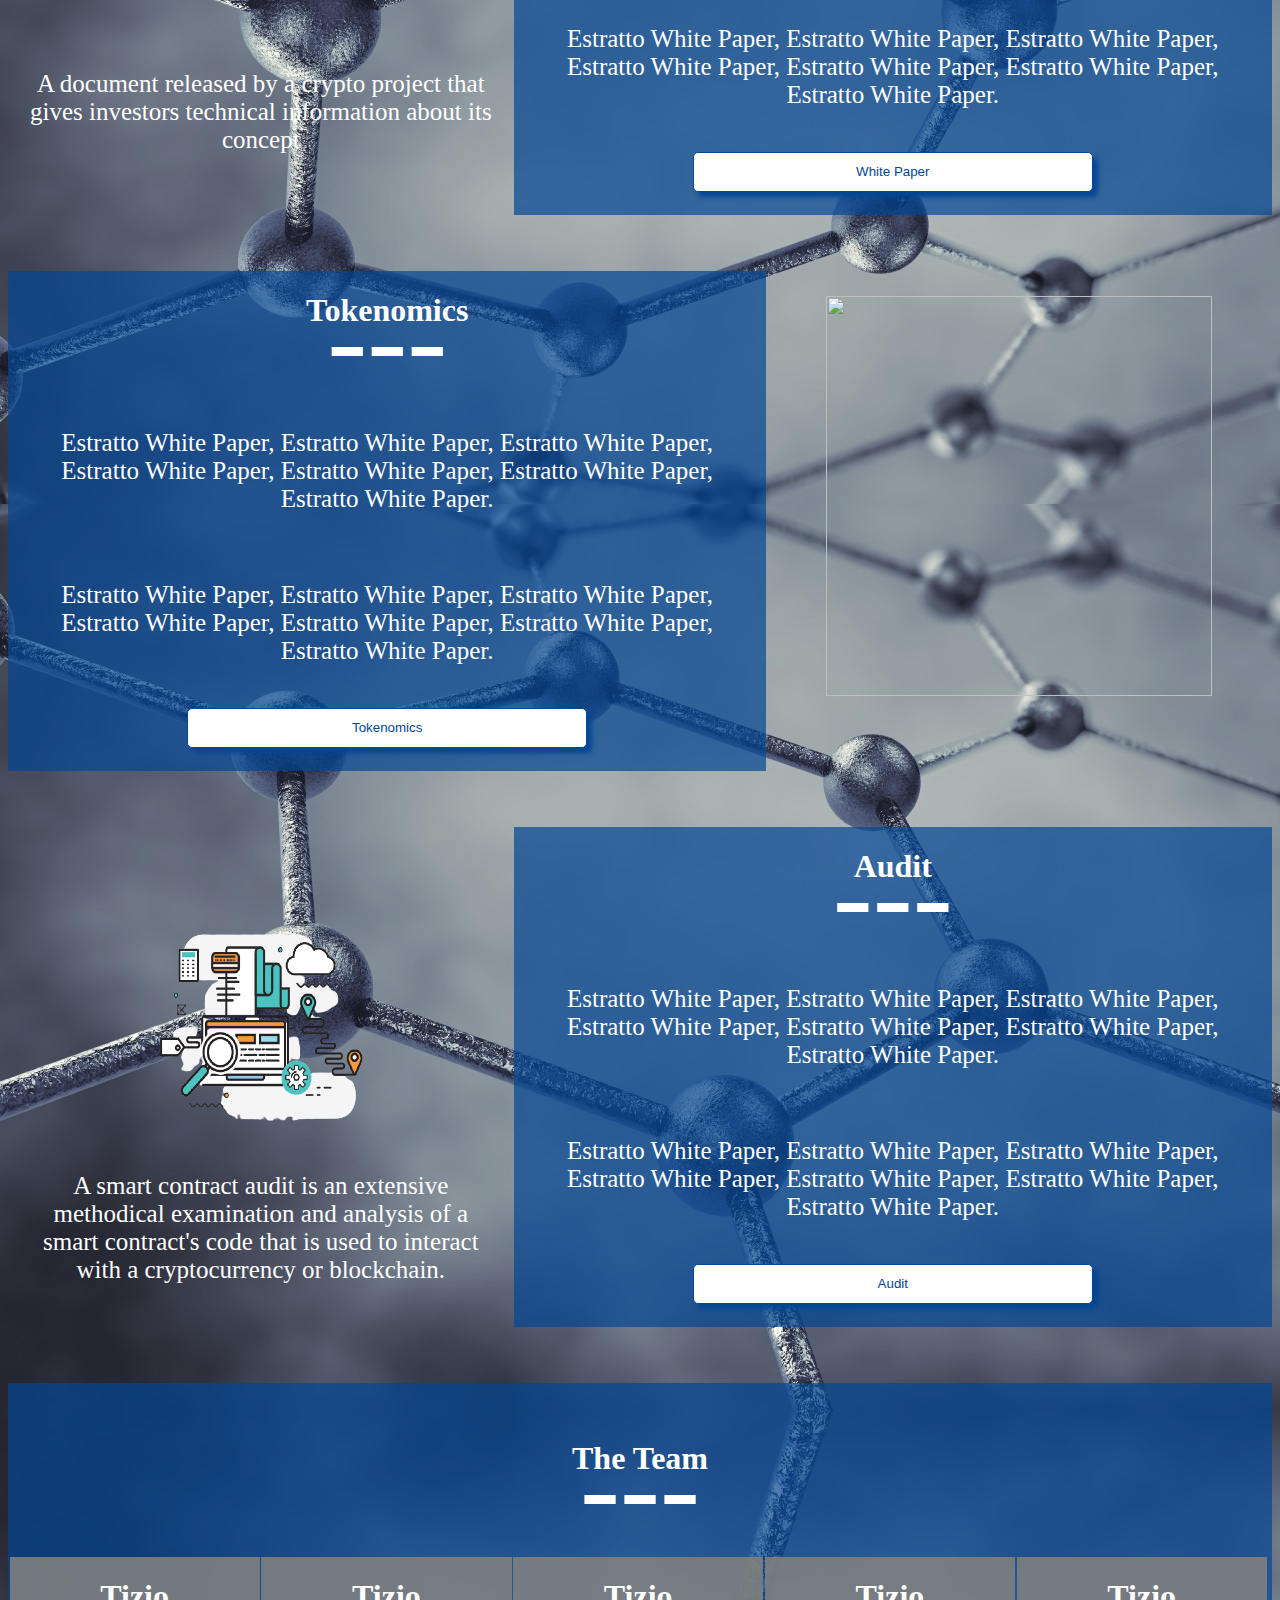
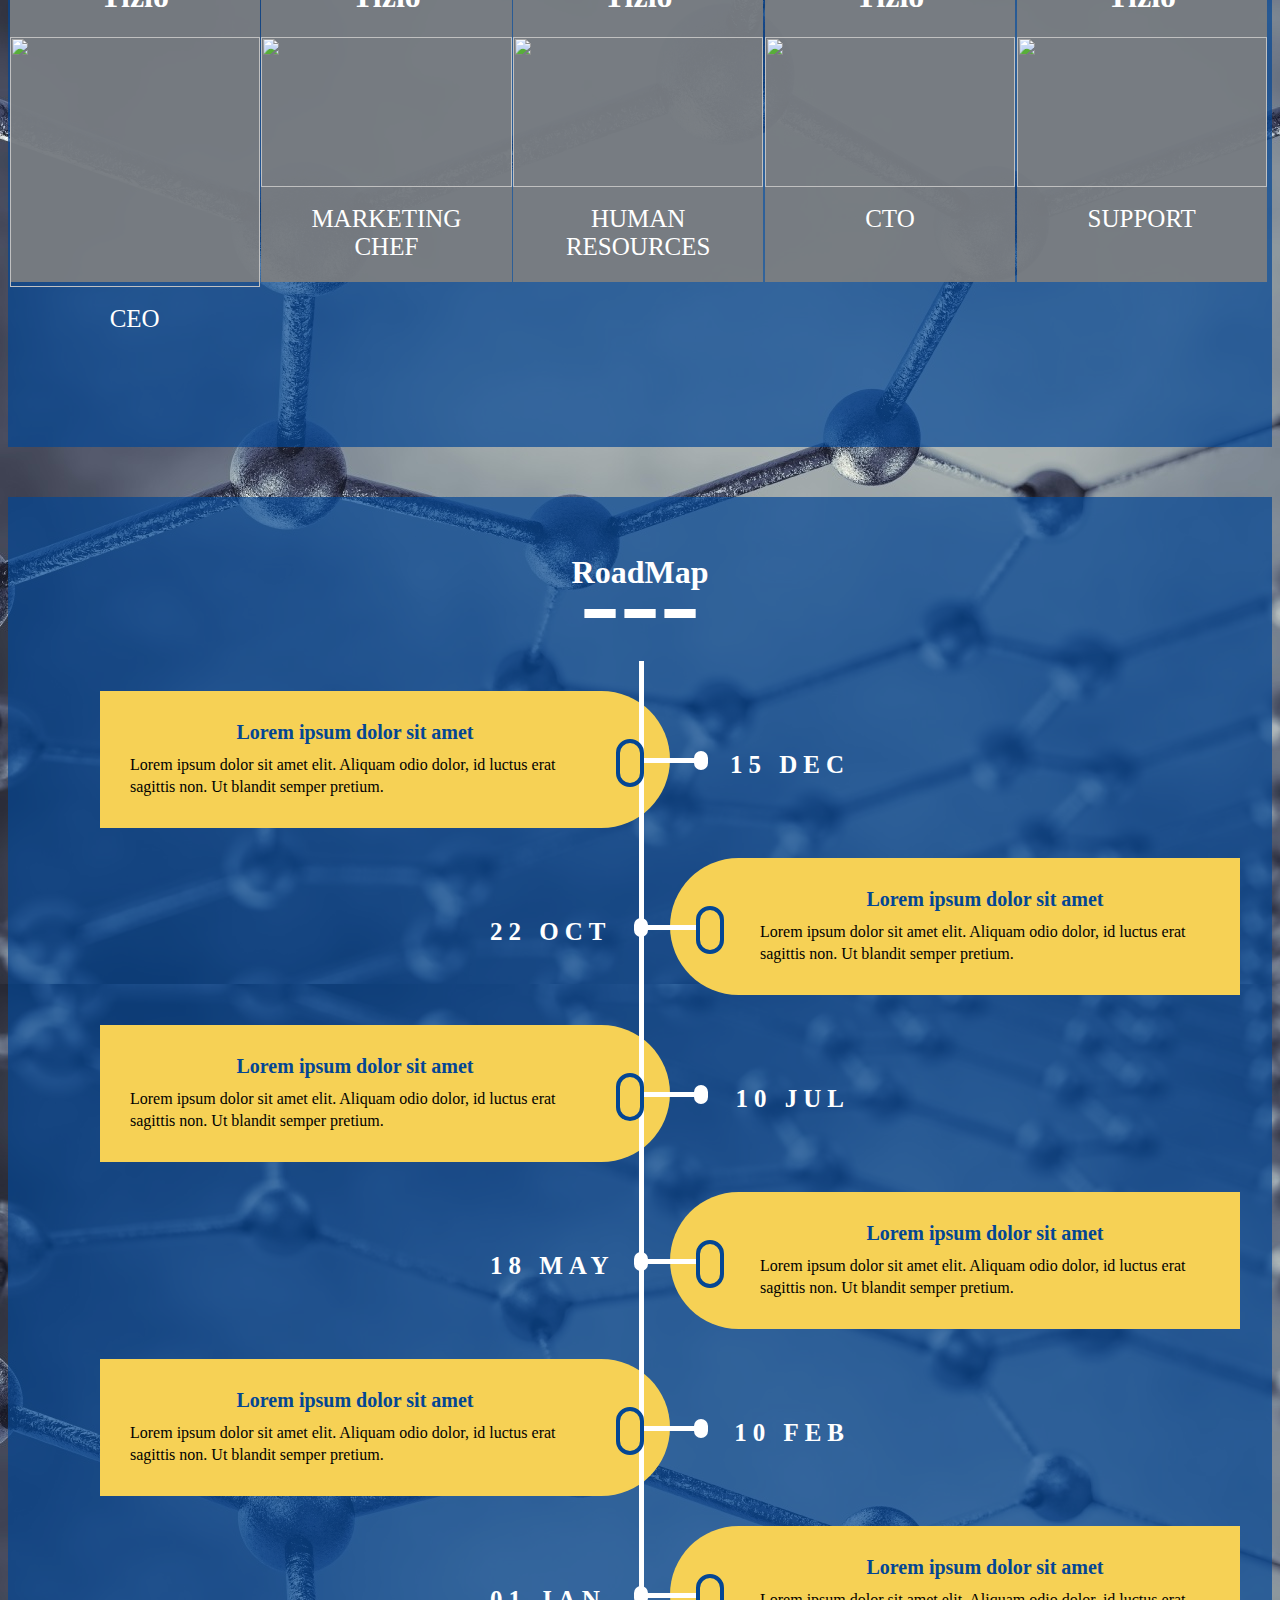
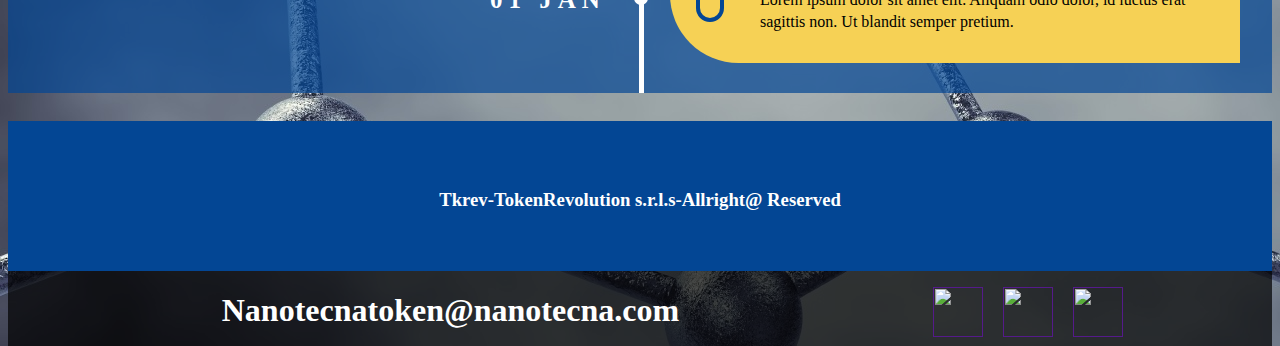
==== commit 597d9c05: "Update index.html" ====
--- a/index.html
+++ b/index.html
@@ -473,7 +473,7 @@
 			}
 			@media screen and (max-width: 1921px) {
 			    .clock-right {
-			      height: 54em !important;
+			      height: 24em !important;
 			    }
 			  }
 			  @media screen and (max-width: 769px) {
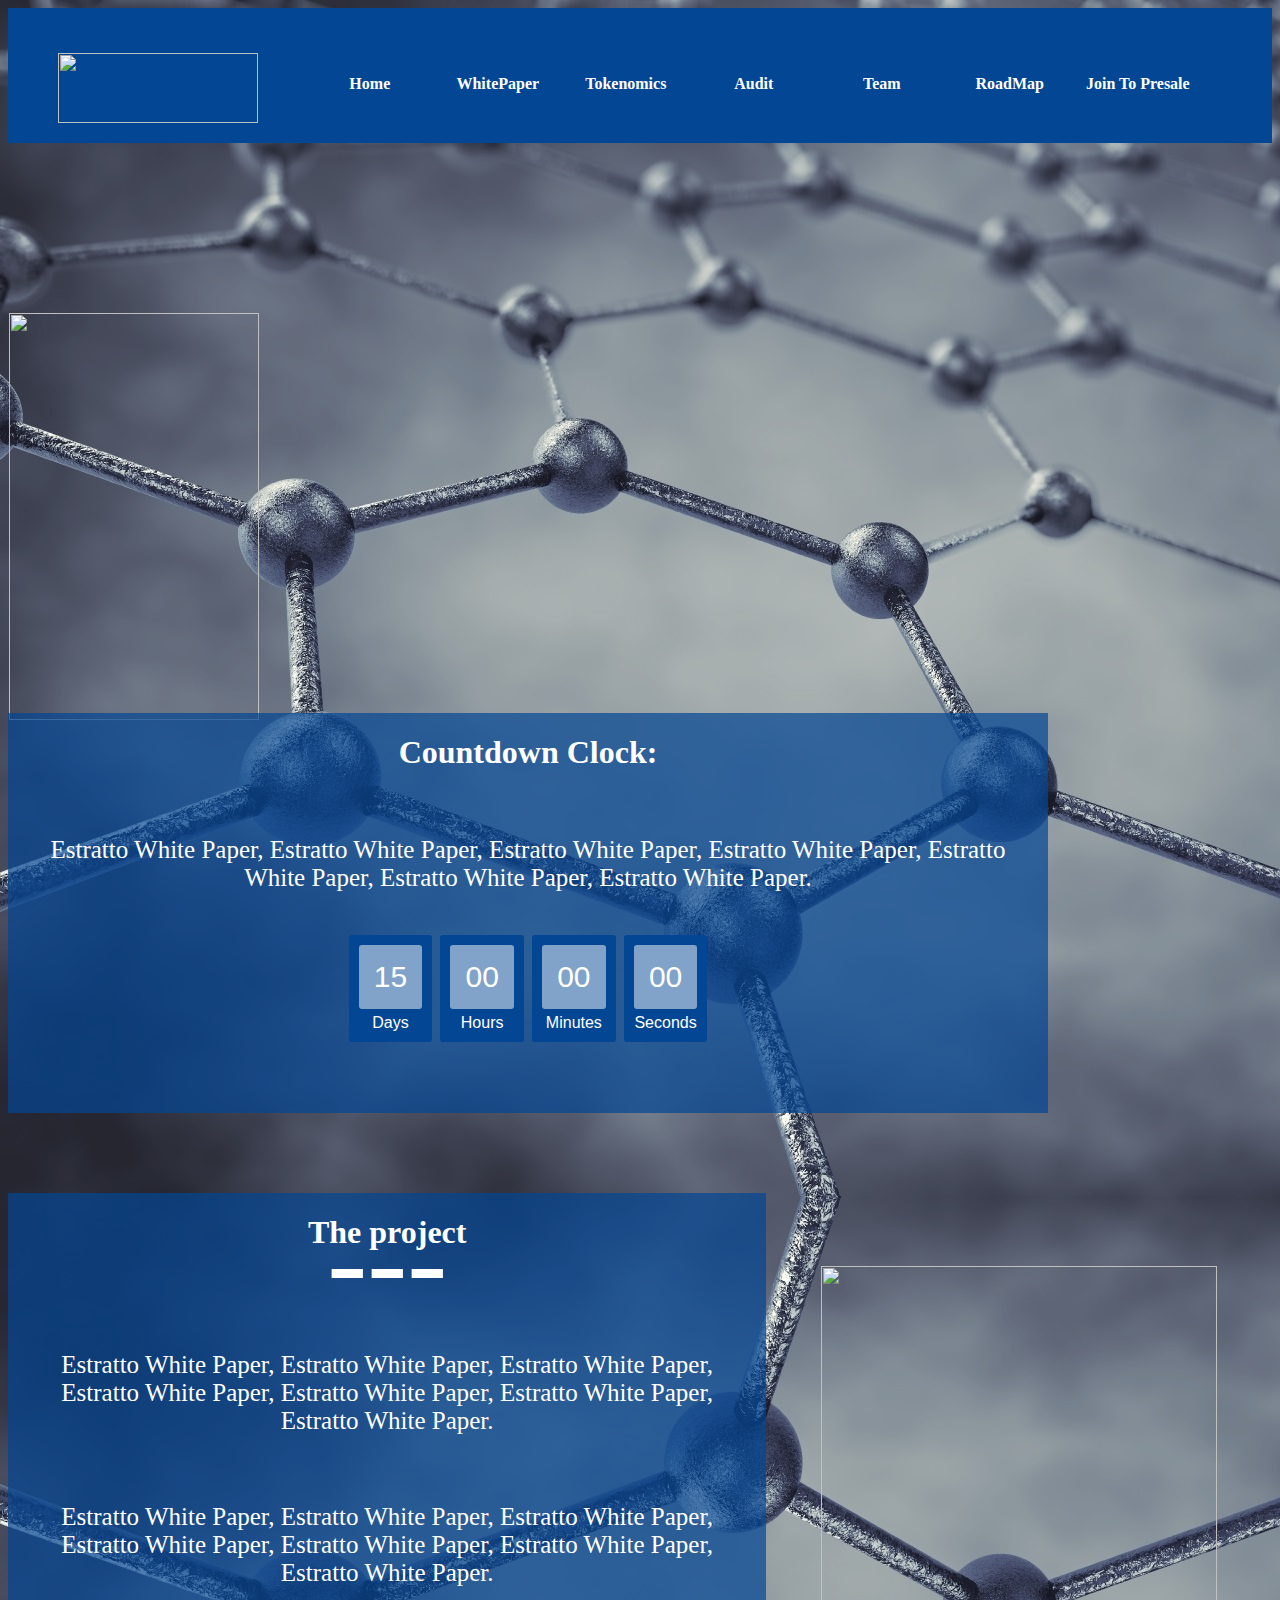
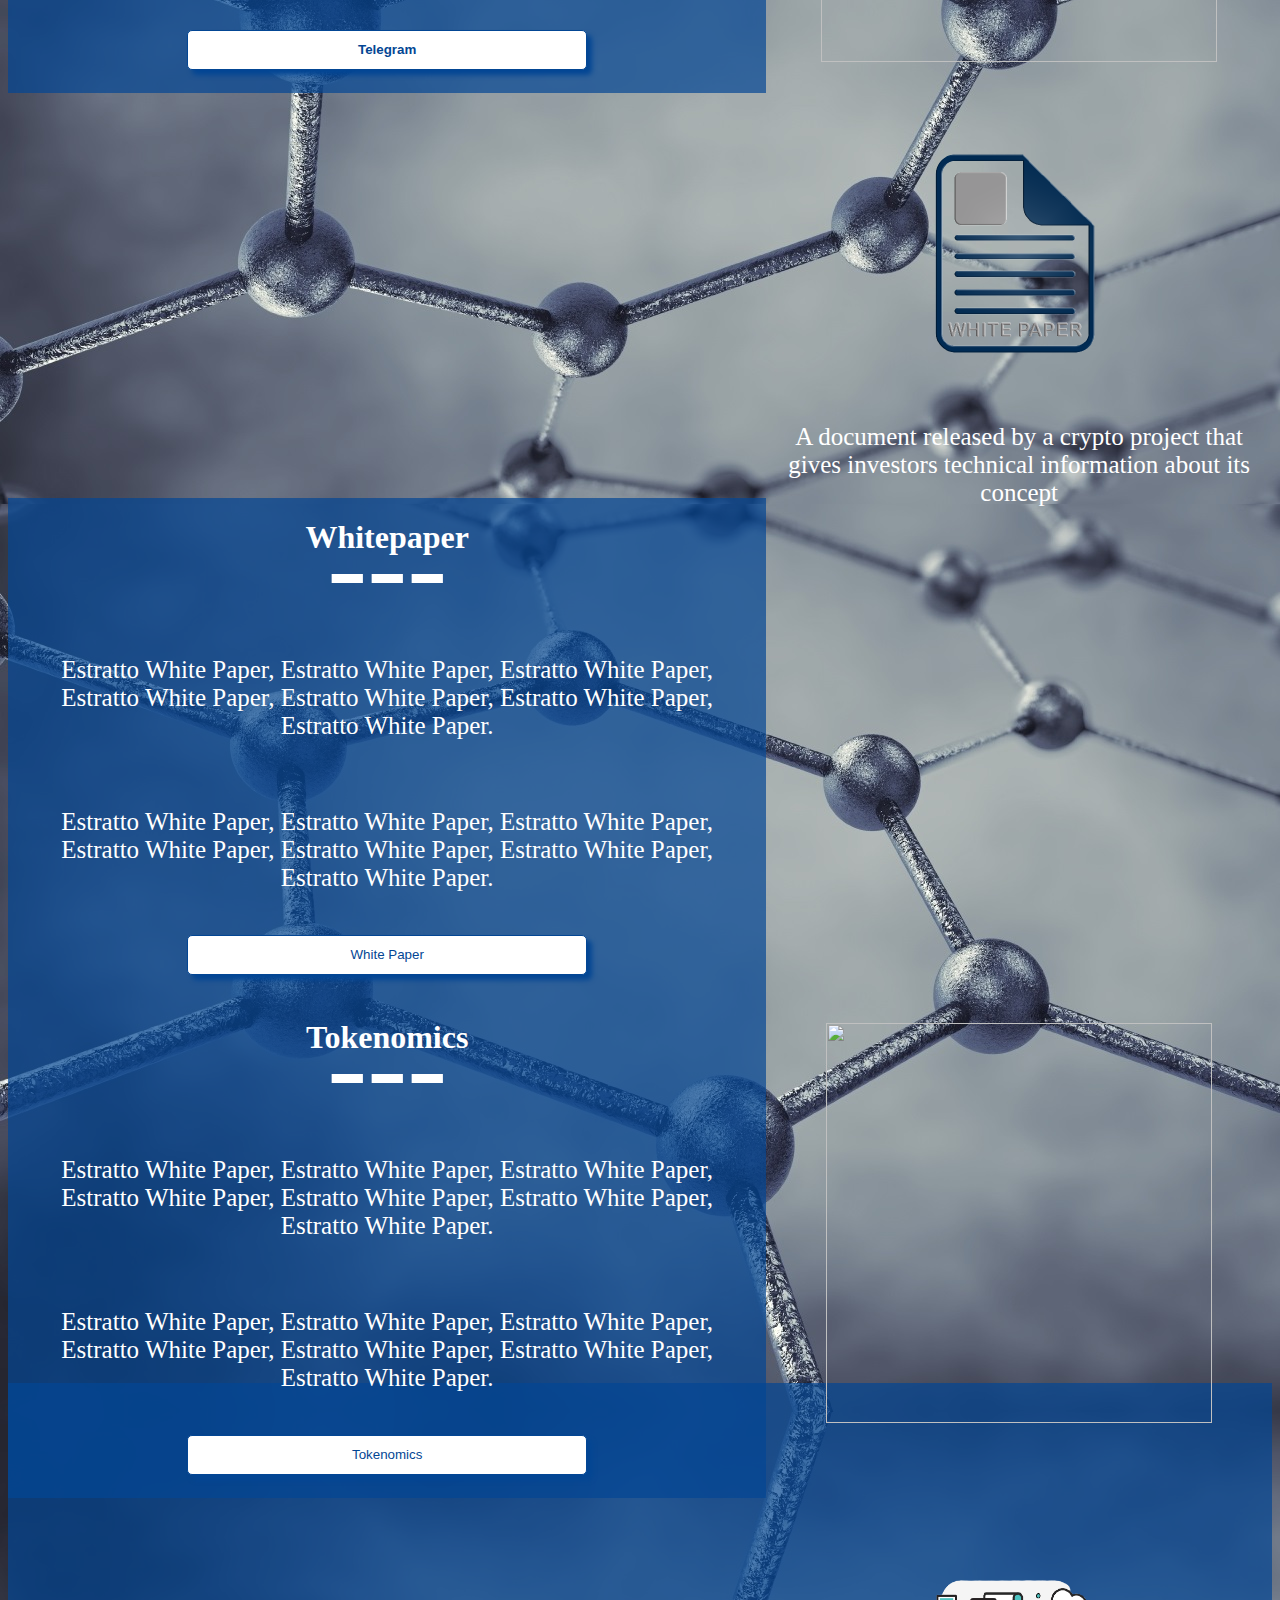
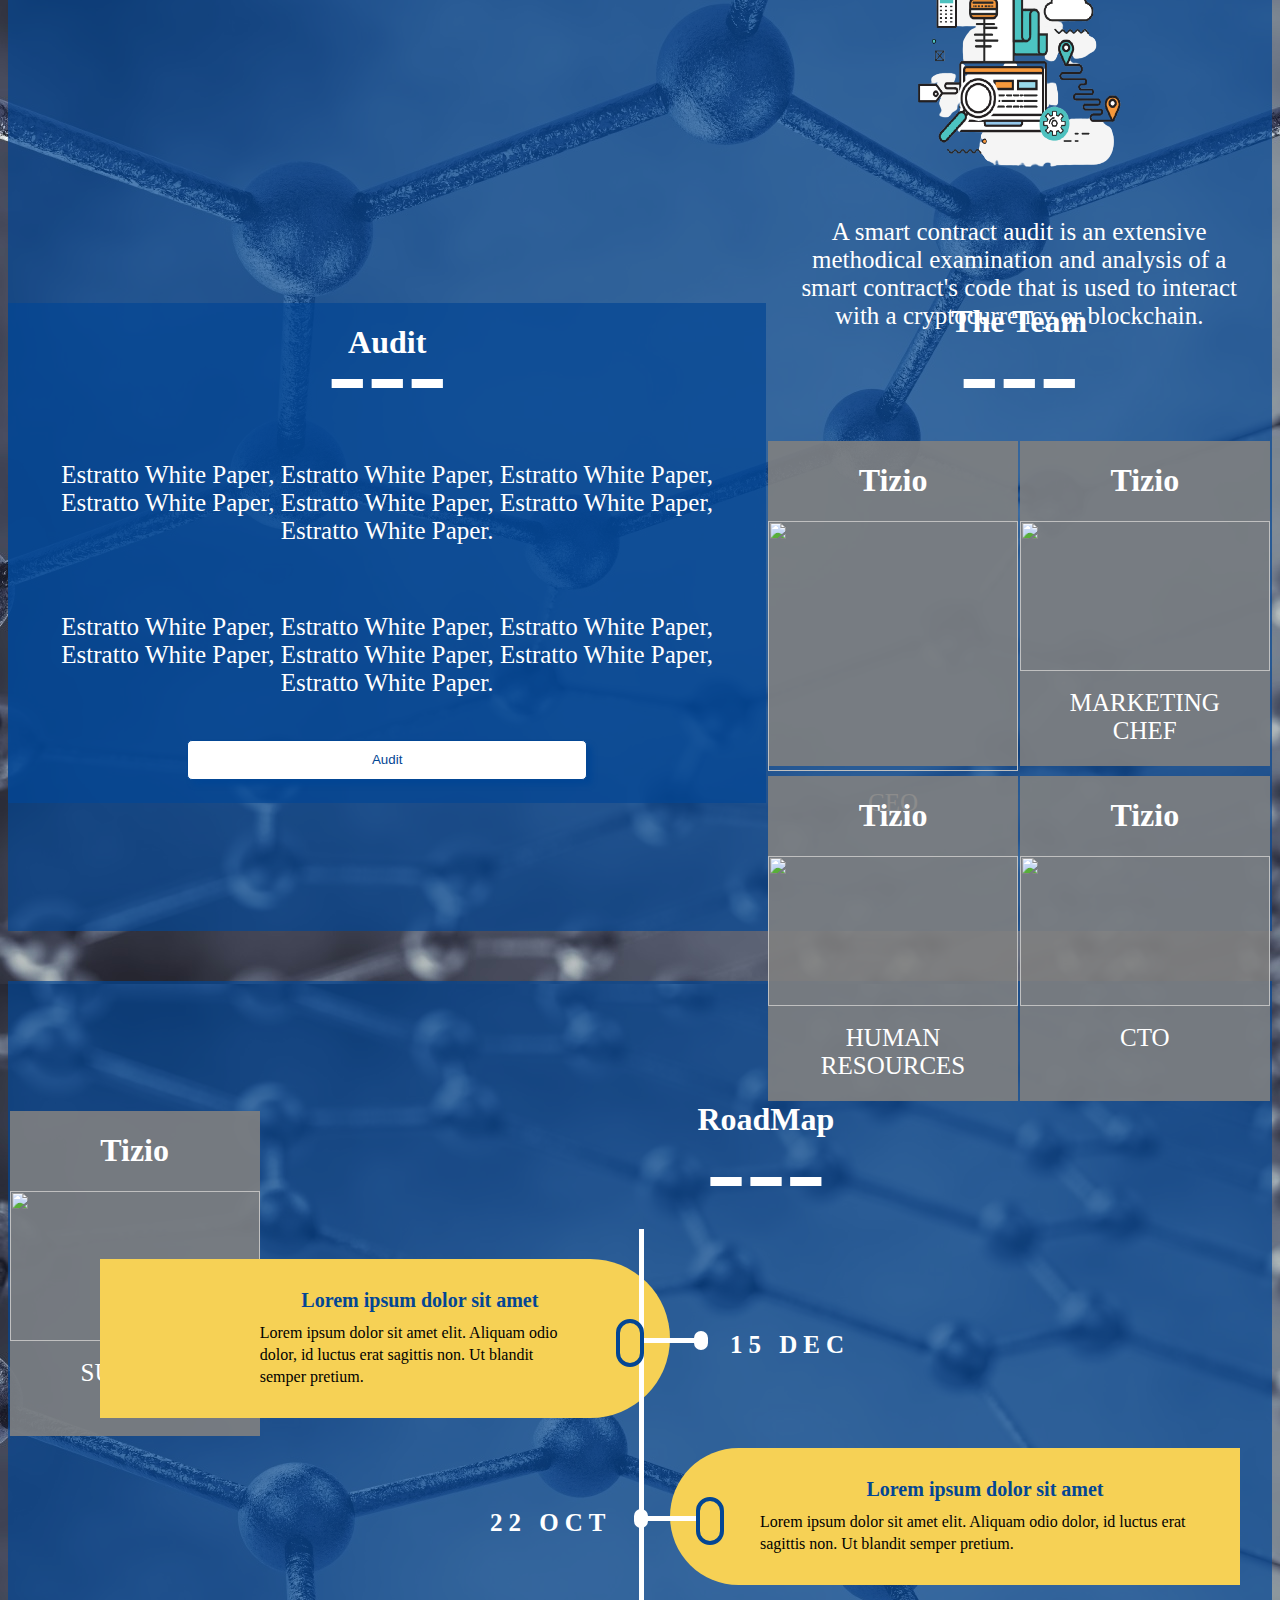
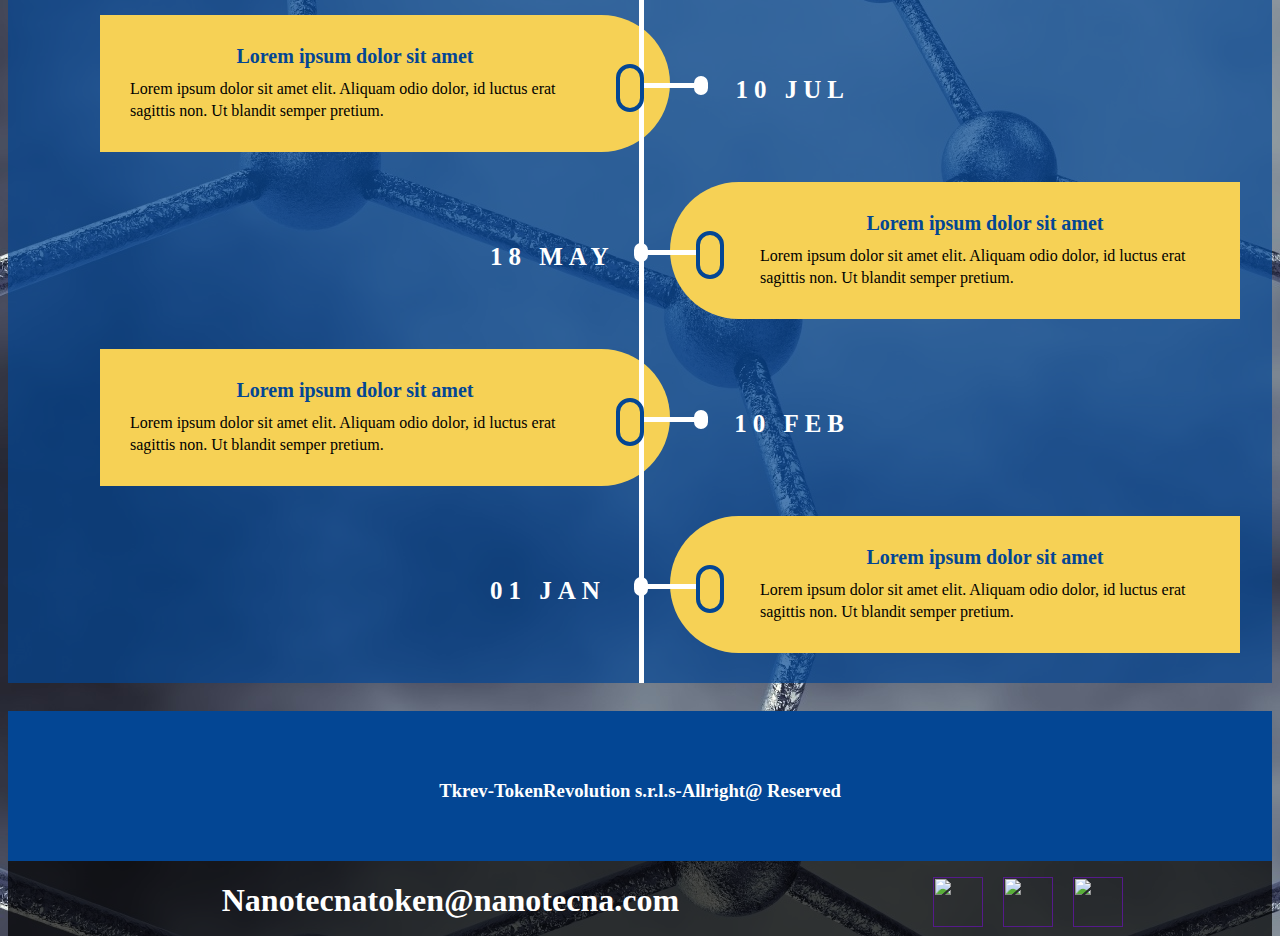
==== commit 2aa0b549: "Update index.html" ====
--- a/index.html
+++ b/index.html
@@ -473,17 +473,43 @@
 			}
 			@media screen and (max-width: 1921px) {
 			    .clock-right {
-			      height: 24em !important;
+			            height: 25em !important;
+				    width: 65em !important;
+				    margin-bottom: 5em;
 			    }
+			    			 .contenuto1 {
+			            text-align: center;
+				    font-family: "NonBreakingSpaceOverride", "Hoefler Text", Garamond, "Times New Roman", serif;
+				    font-size: 25px;
+				    color: white;
+				    margin-left: 20px;
+				    margin-right: 20px;
 			  }
+			  }  
 			  @media screen and (max-width: 769px) {
 			    .clock-right {
 			      height: 25em !important;
 			    }
+			 .contenuto1 {
+			            text-align: center;
+				    font-family: "NonBreakingSpaceOverride", "Hoefler Text", Garamond, "Times New Roman", serif;
+				    font-size: 25px;
+				    color: white;
+				    margin-left: 20px;
+				    margin-right: 20px;
+			  }
 			  }
 			  @media screen and (max-width: 400px) {
 			    .clock-right {
 			      height: 25em !important;
+			 .contenuto1 {
+			            text-align: center;
+				    font-family: "NonBreakingSpaceOverride", "Hoefler Text", Garamond, "Times New Roman", serif;
+				    font-size: 25px;
+				    color: white;
+				    margin-left: 20px;
+				    margin-right: 20px;
+			  }
 			    }
   }
 		</style>
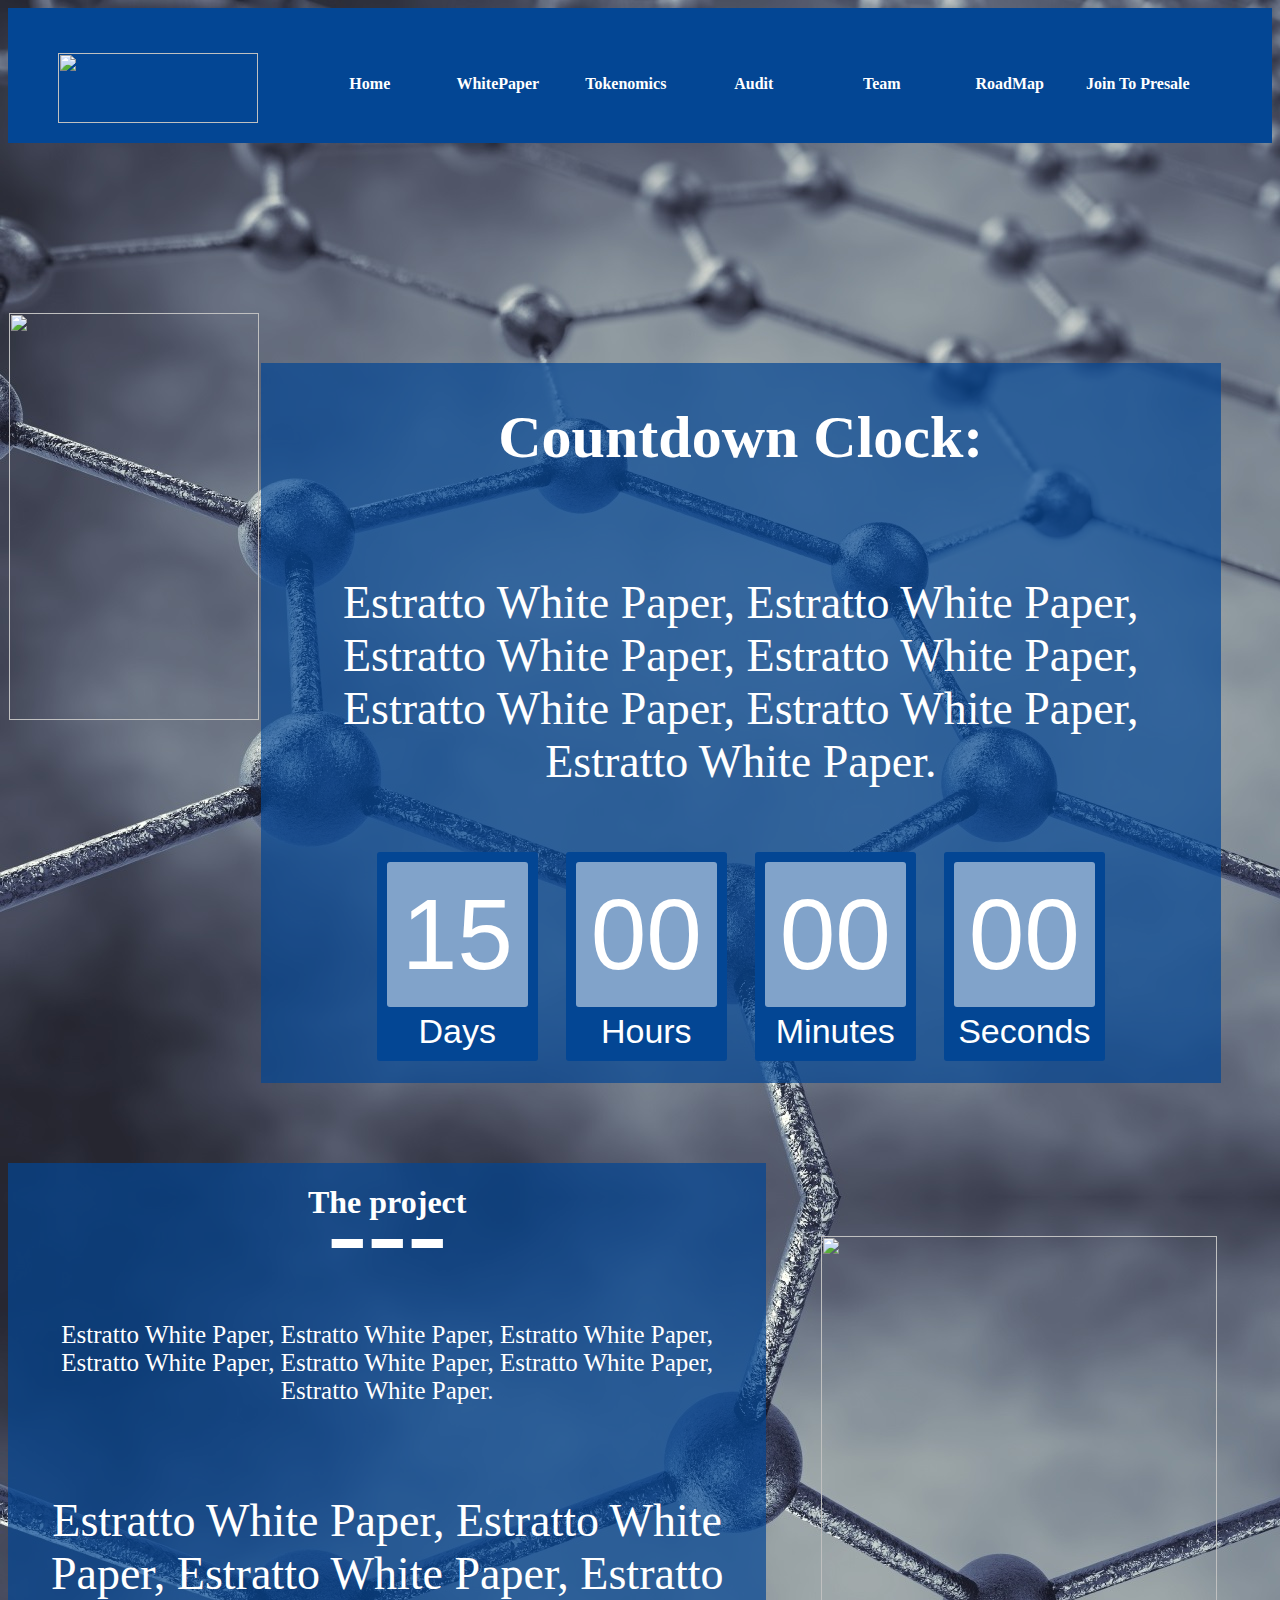
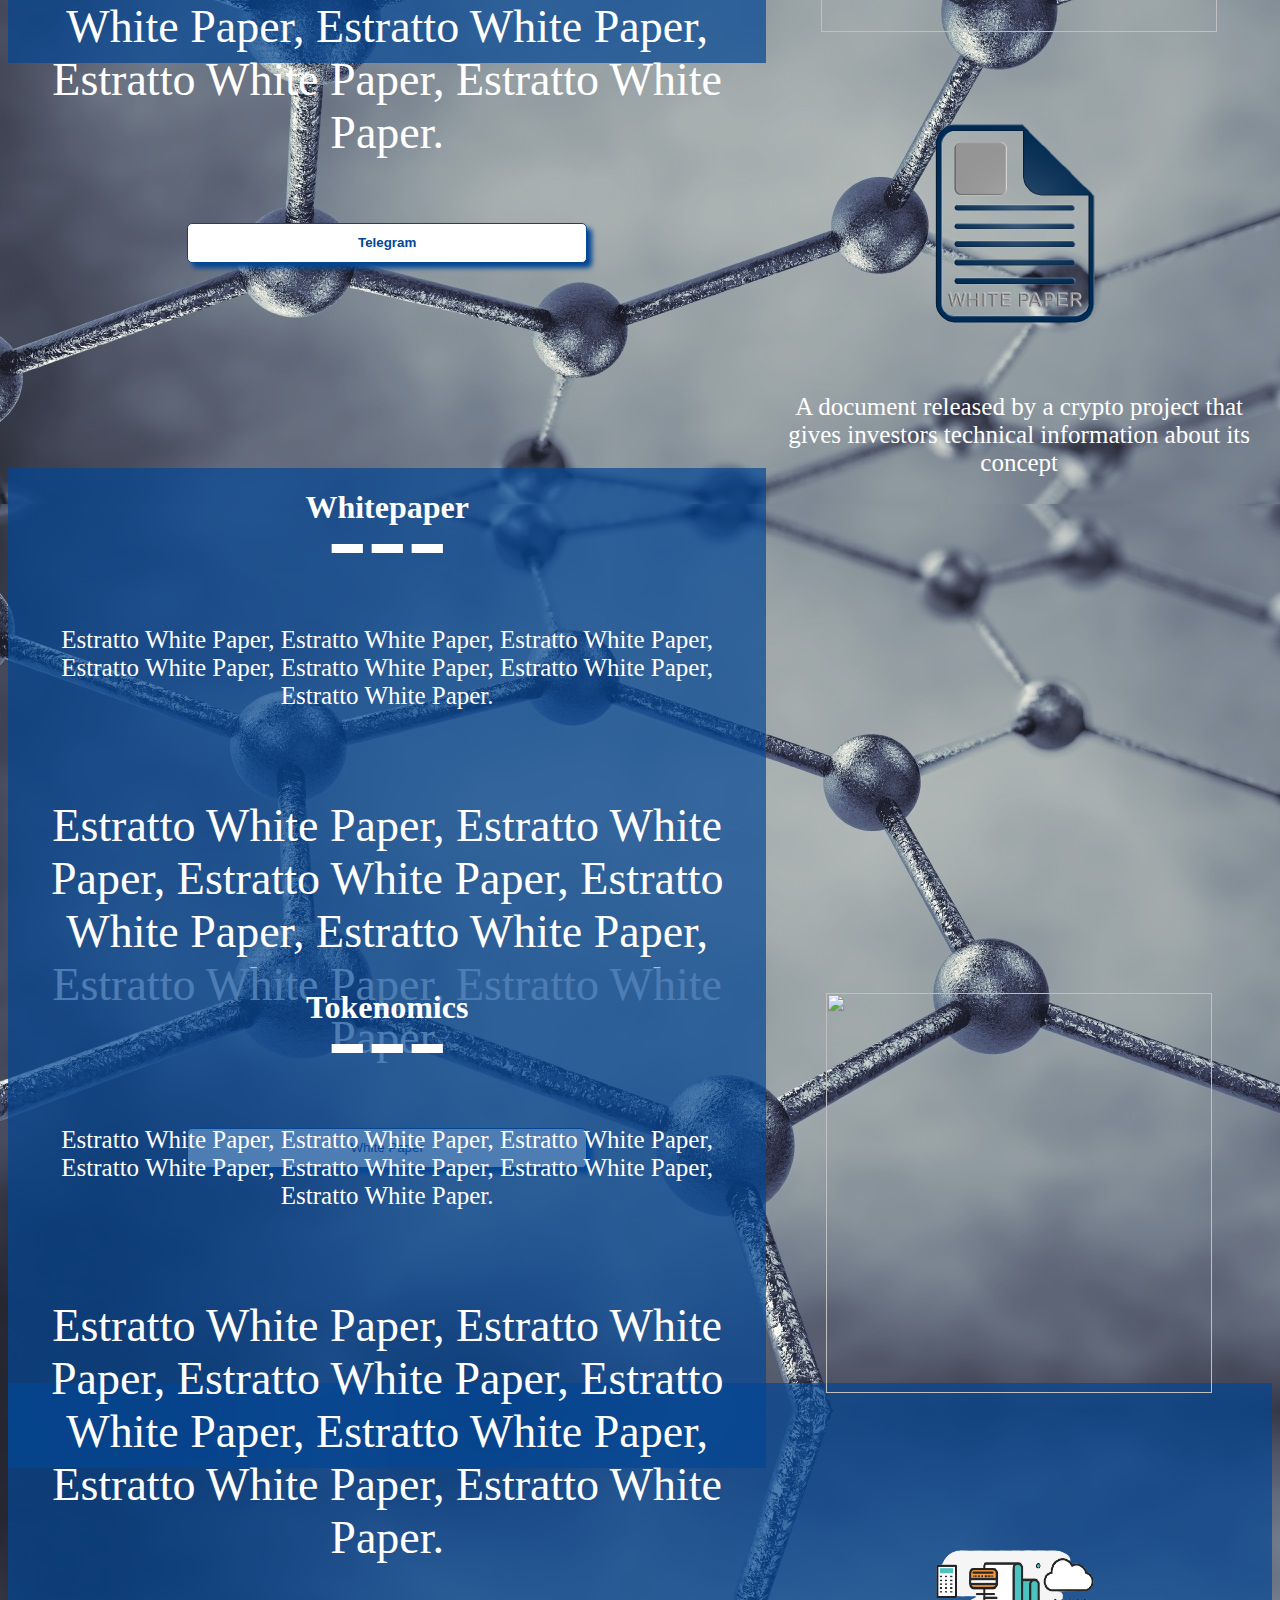
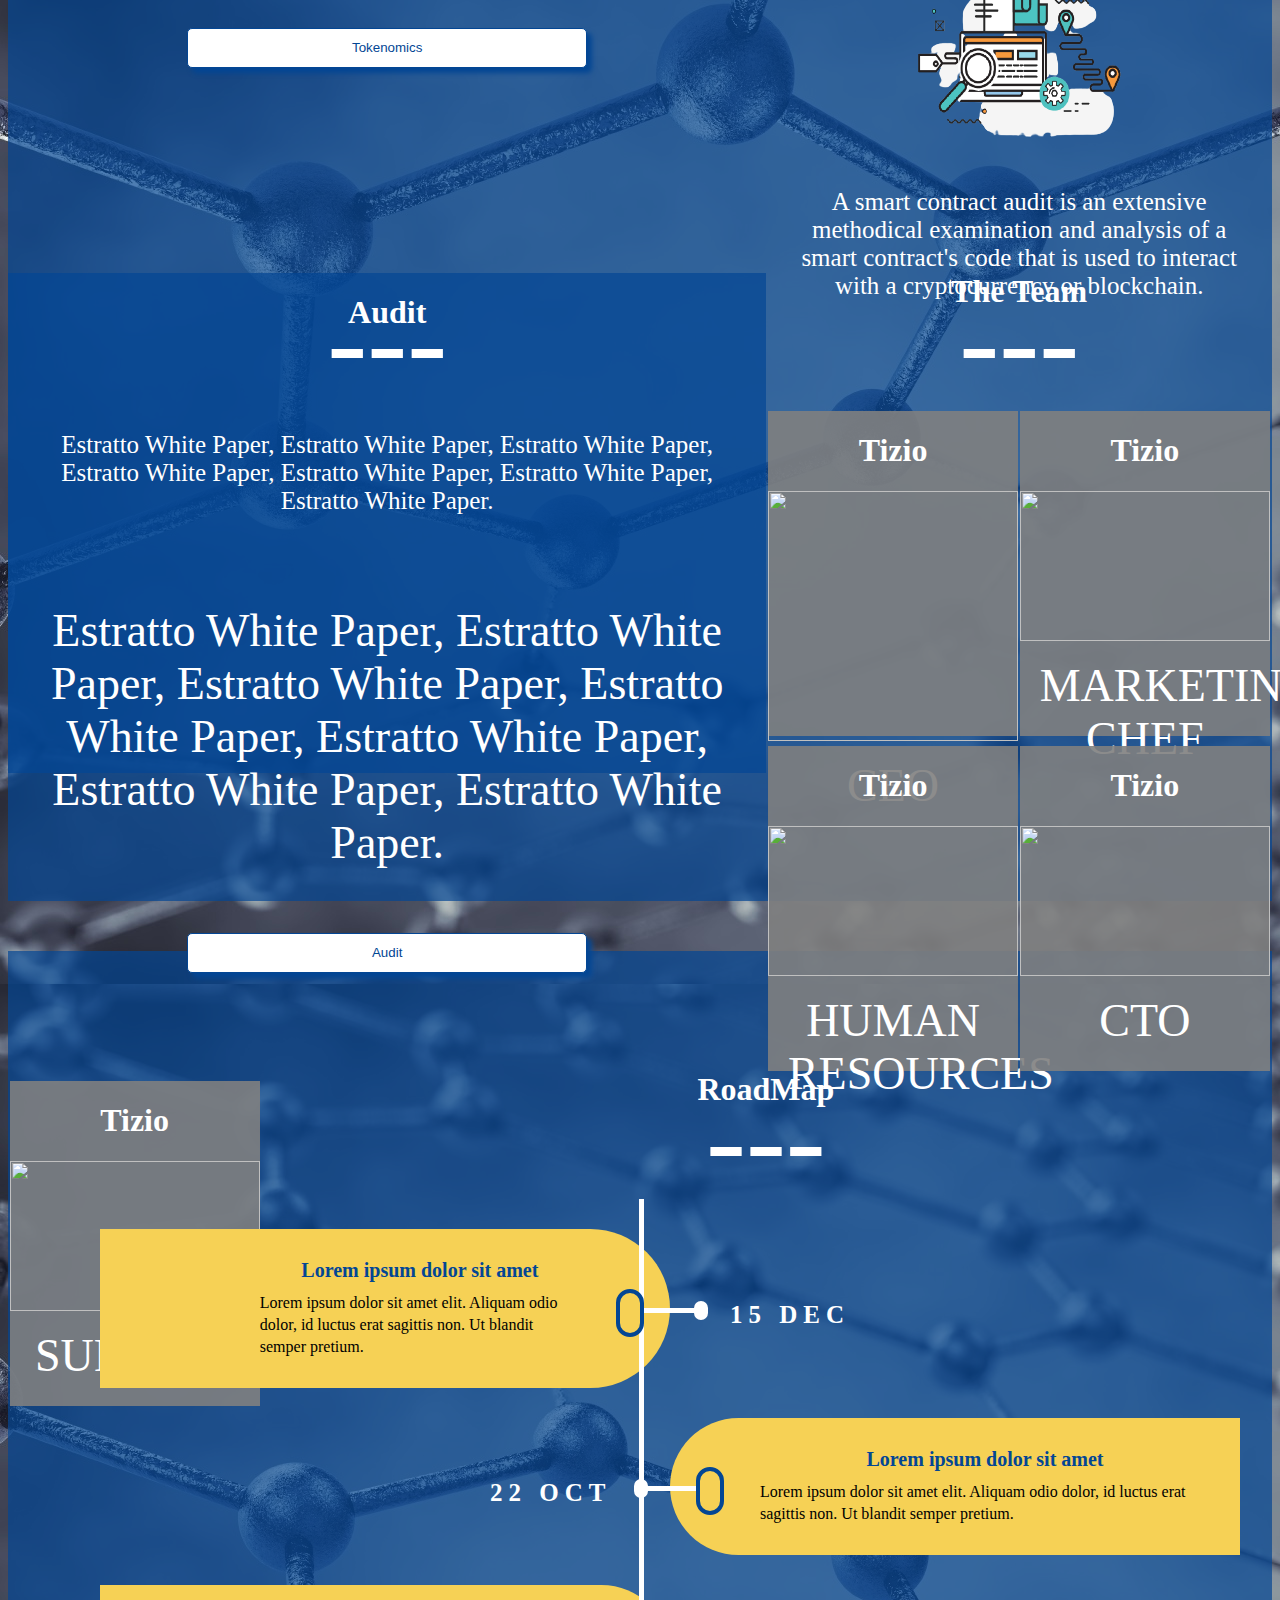
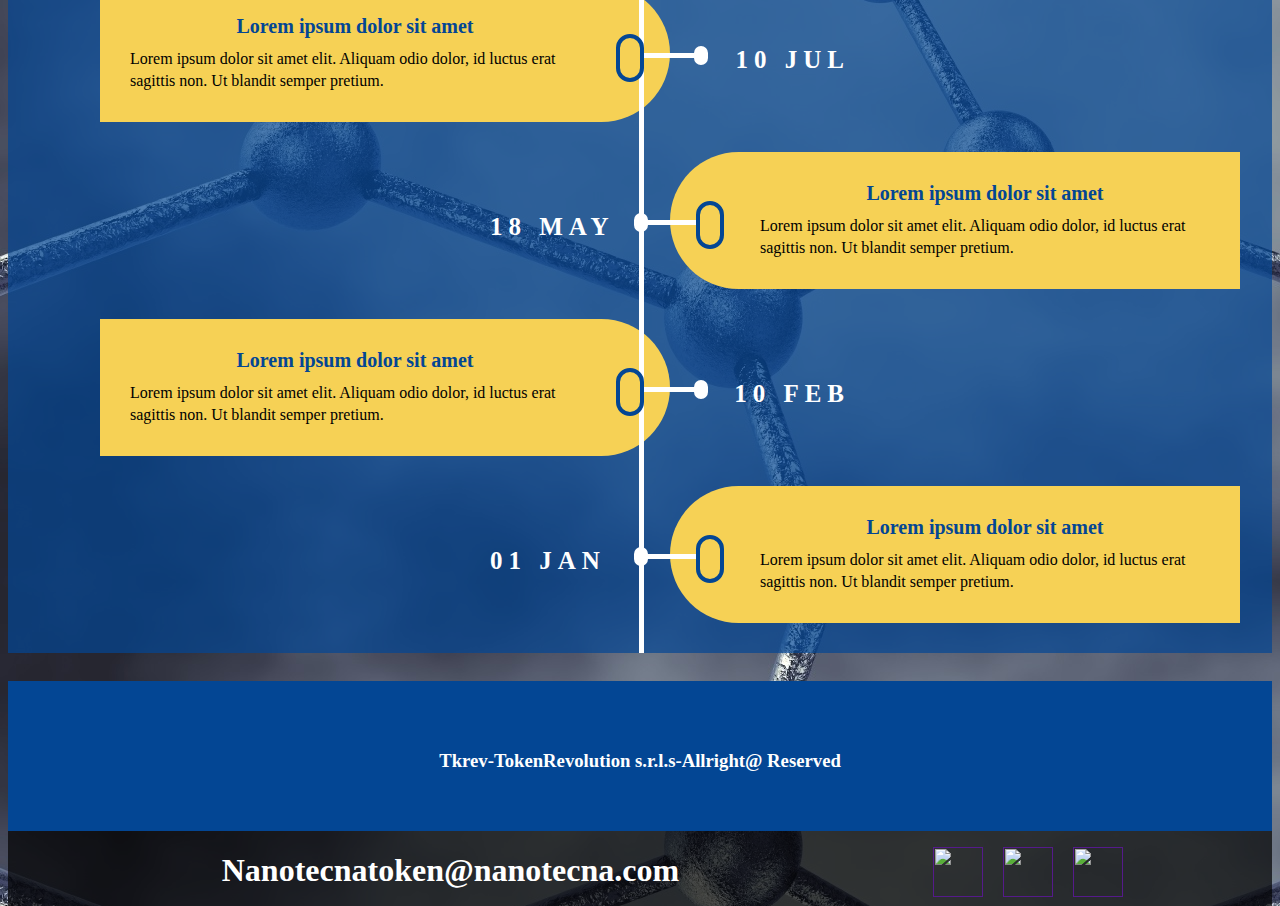
==== commit 8c9426e4: "Update index.html" ====
--- a/index.html
+++ b/index.html
@@ -473,18 +473,35 @@
 			}
 			@media screen and (max-width: 1921px) {
 			    .clock-right {
-			            height: 25em !important;
-				    width: 65em !important;
+			            height: 45em !important;
+				    width: 60em !important;
 				    margin-bottom: 5em;
 			    }
-			    			 .contenuto1 {
+			    .contenuto1 {
 			            text-align: center;
 				    font-family: "NonBreakingSpaceOverride", "Hoefler Text", Garamond, "Times New Roman", serif;
-				    font-size: 25px;
+				    font-size: 46px;
 				    color: white;
 				    margin-left: 20px;
 				    margin-right: 20px;
 			  }
+				#clockdiv {
+				    font-family: sans-serif;
+				    color: #fff;
+				    display: inline-block;
+				    font-weight: 100;
+				    text-align: center;
+				    font-size: 100px;
+				}
+				.smalltext {
+				    padding-top: 5px;
+				    font-size: 34px;
+				}
+			#h1 {
+				    color: white;
+				    text-align: center;
+				    font-size: 60px;
+				}
 			  }  
 			  @media screen and (max-width: 769px) {
 			    .clock-right {
@@ -540,7 +557,7 @@
 					<img src="https://dbdzm869oupei.cloudfront.net/img/sticker/preview/14004.png" style="width:250px; height:407px;"/>
 				</div>
 				<div class="clock-right fade-in" style="float:left;">
-				<h1>Countdown Clock:</h1>
+				<h1 id="h1">Countdown Clock:</h1>
 				<br>
 						<p class="contenuto1"> Estratto White Paper,  Estratto White Paper,  Estratto White Paper,  Estratto White Paper,  Estratto White Paper,  Estratto White Paper,  Estratto White Paper.</p> 
 				<br>	
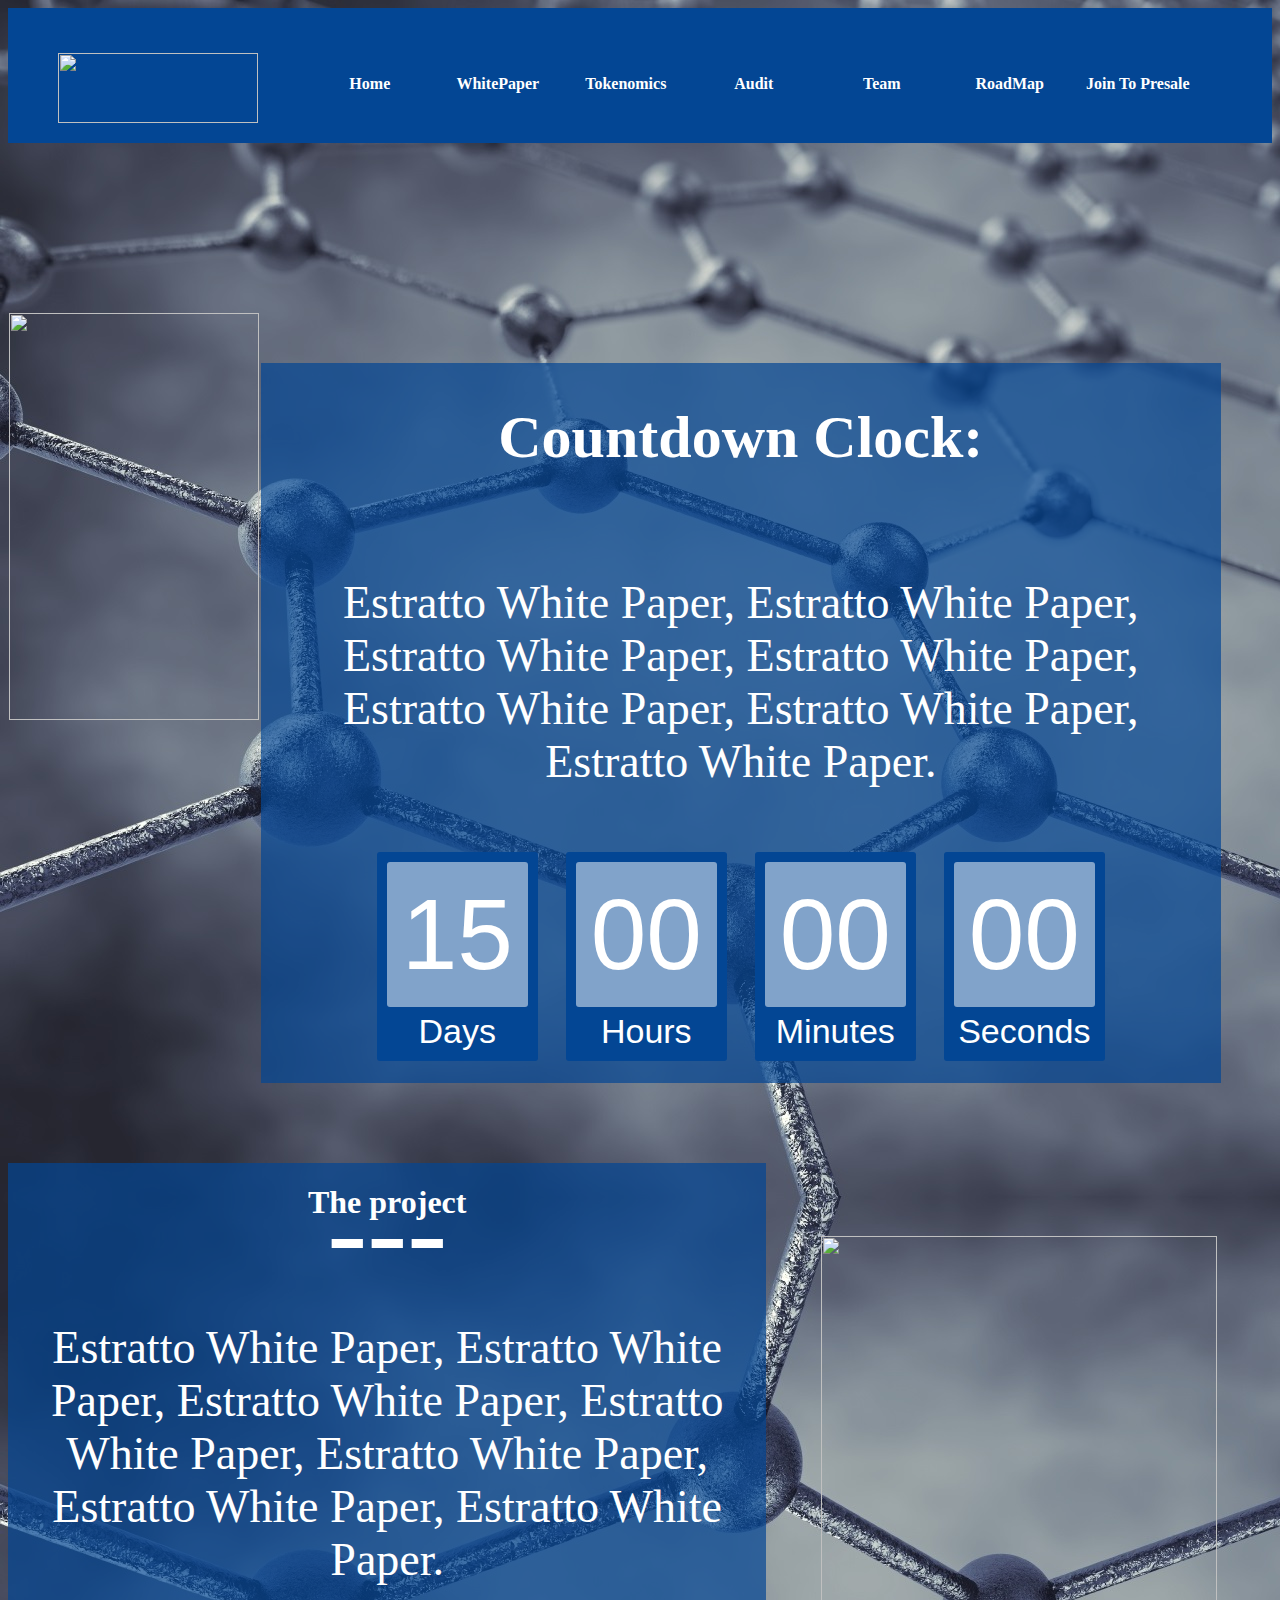
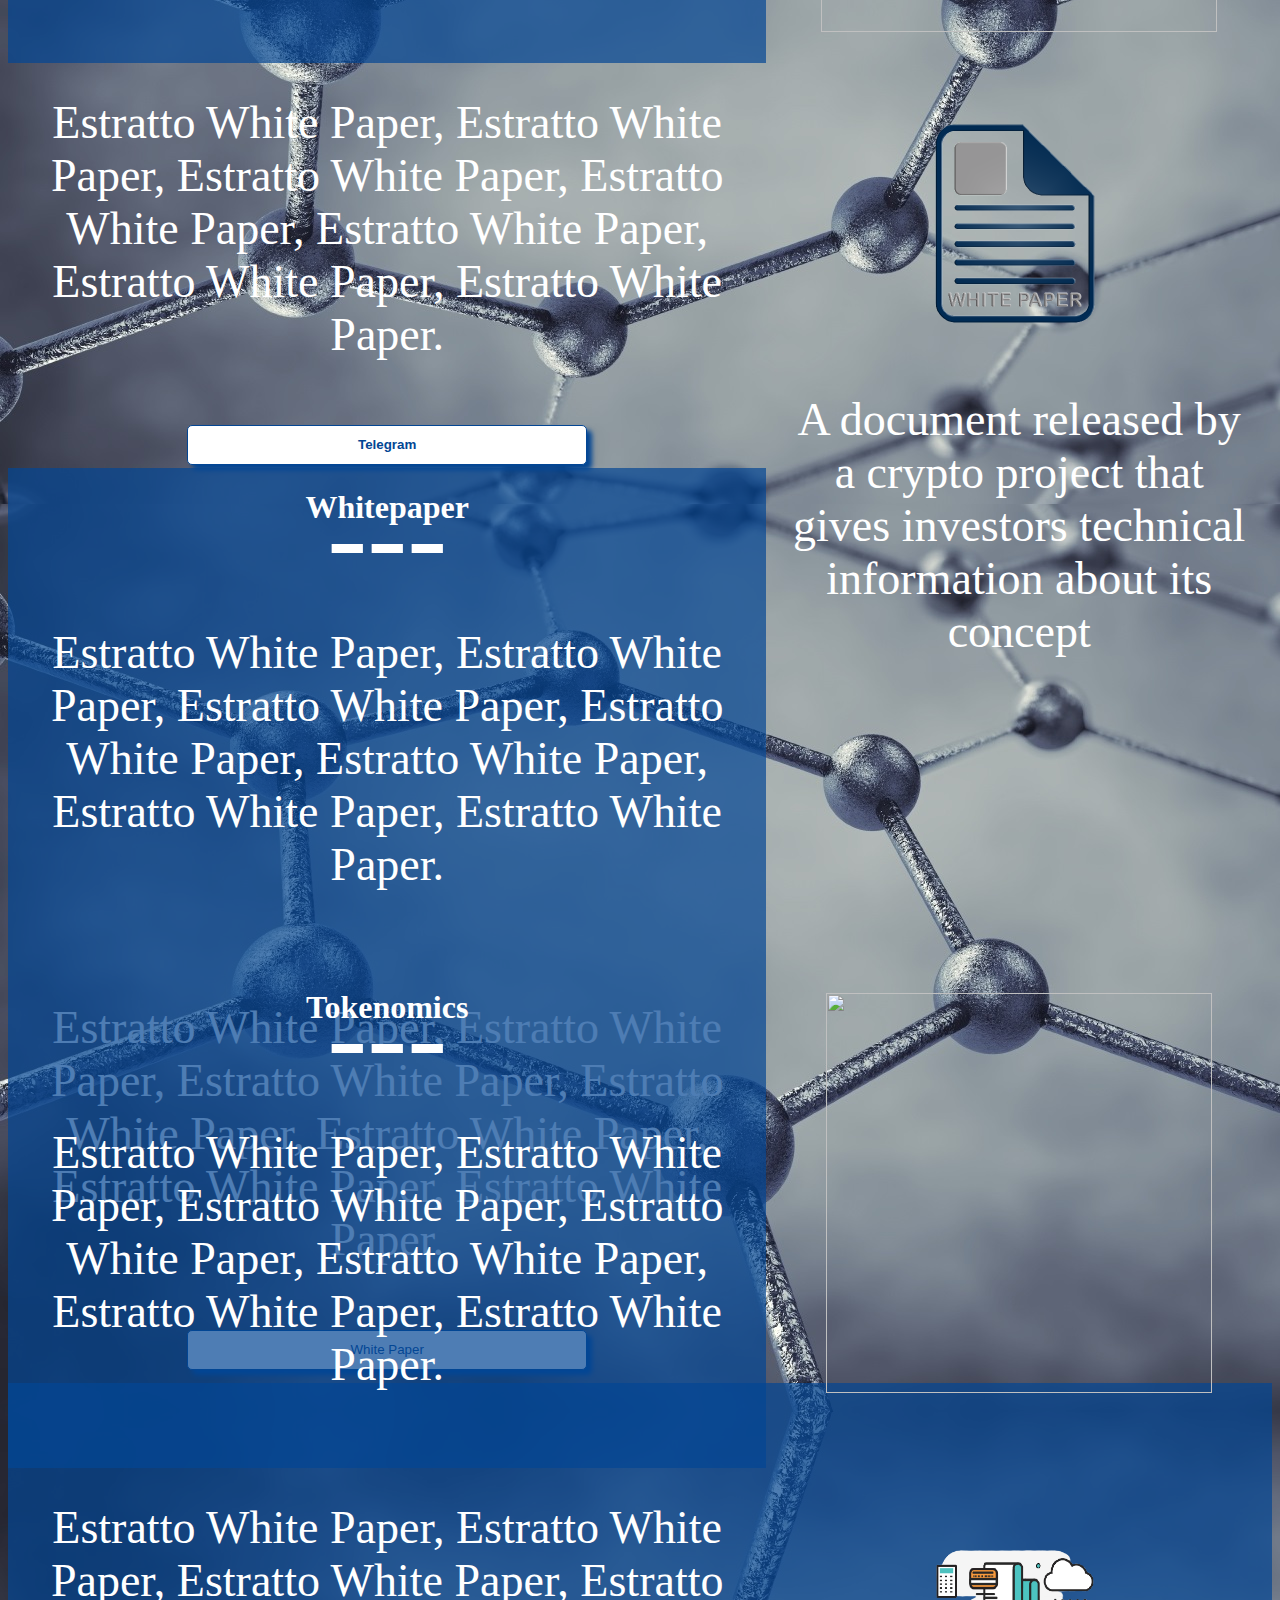
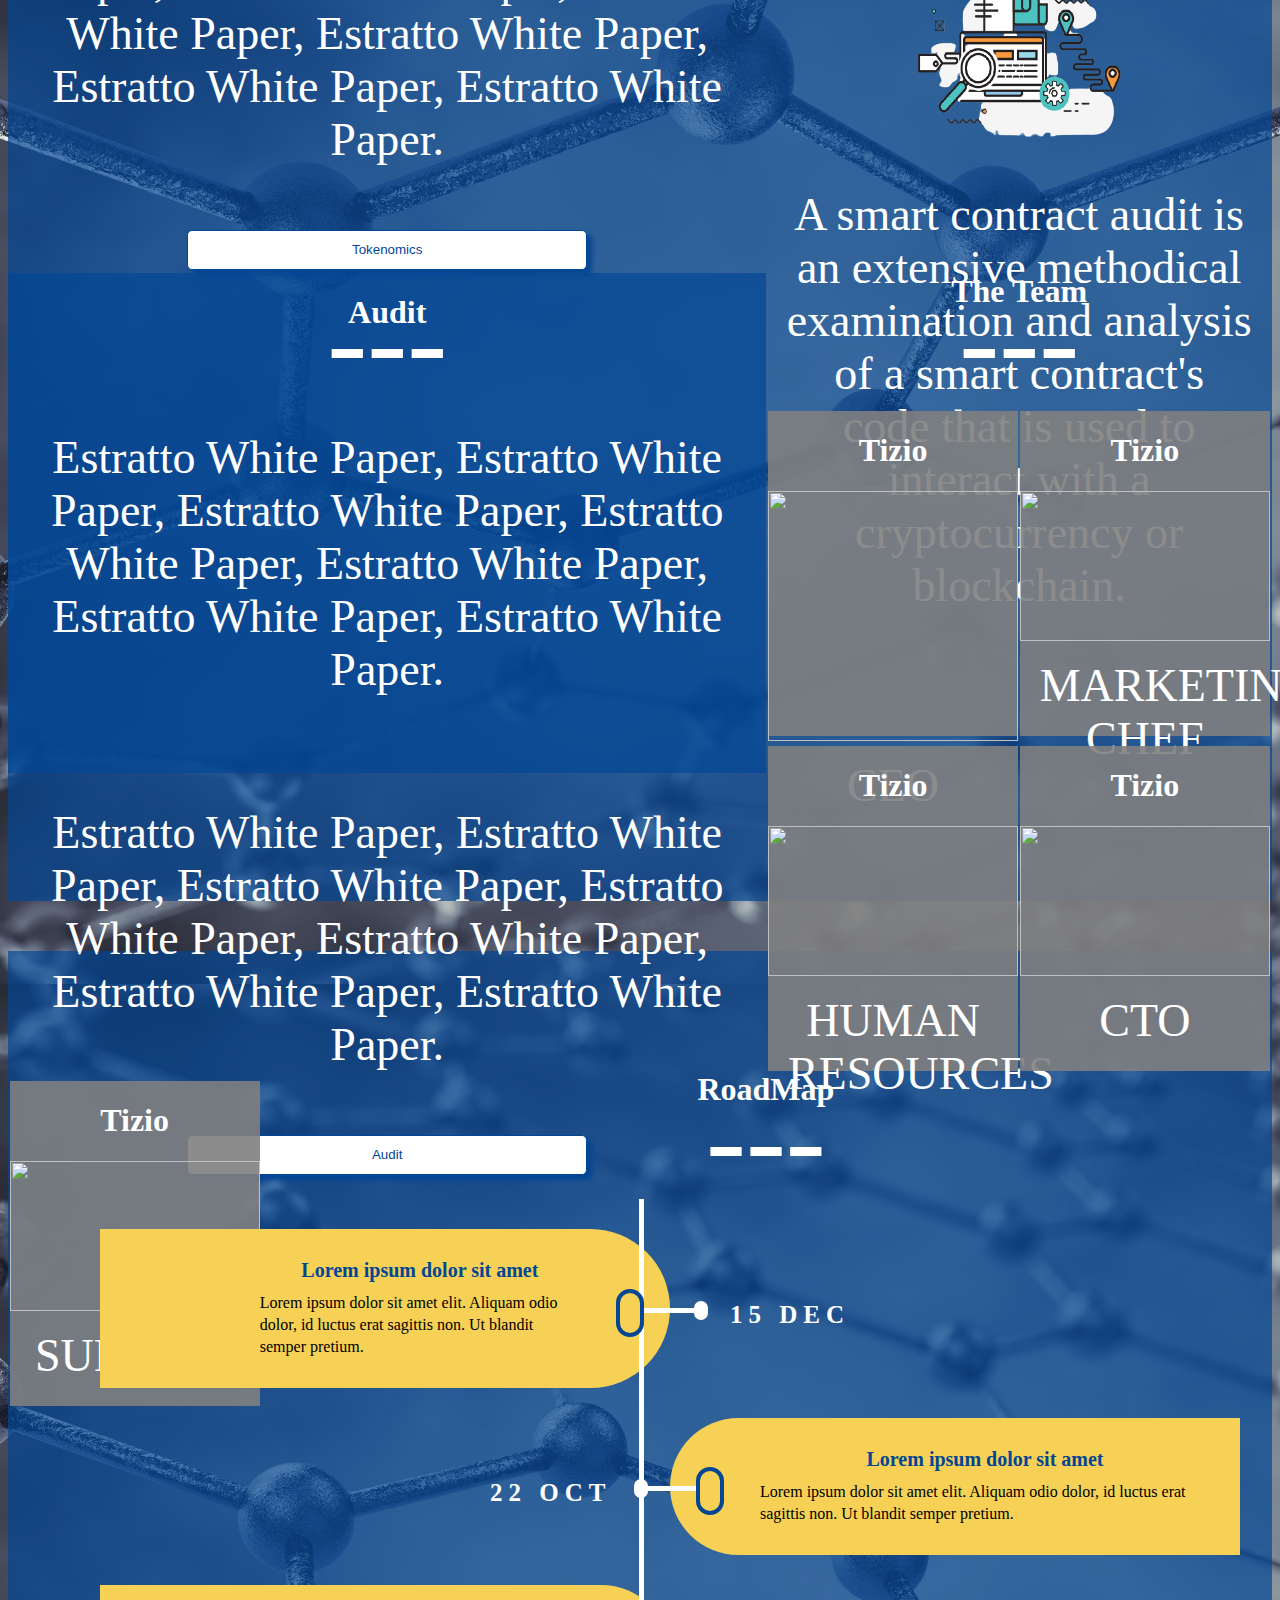
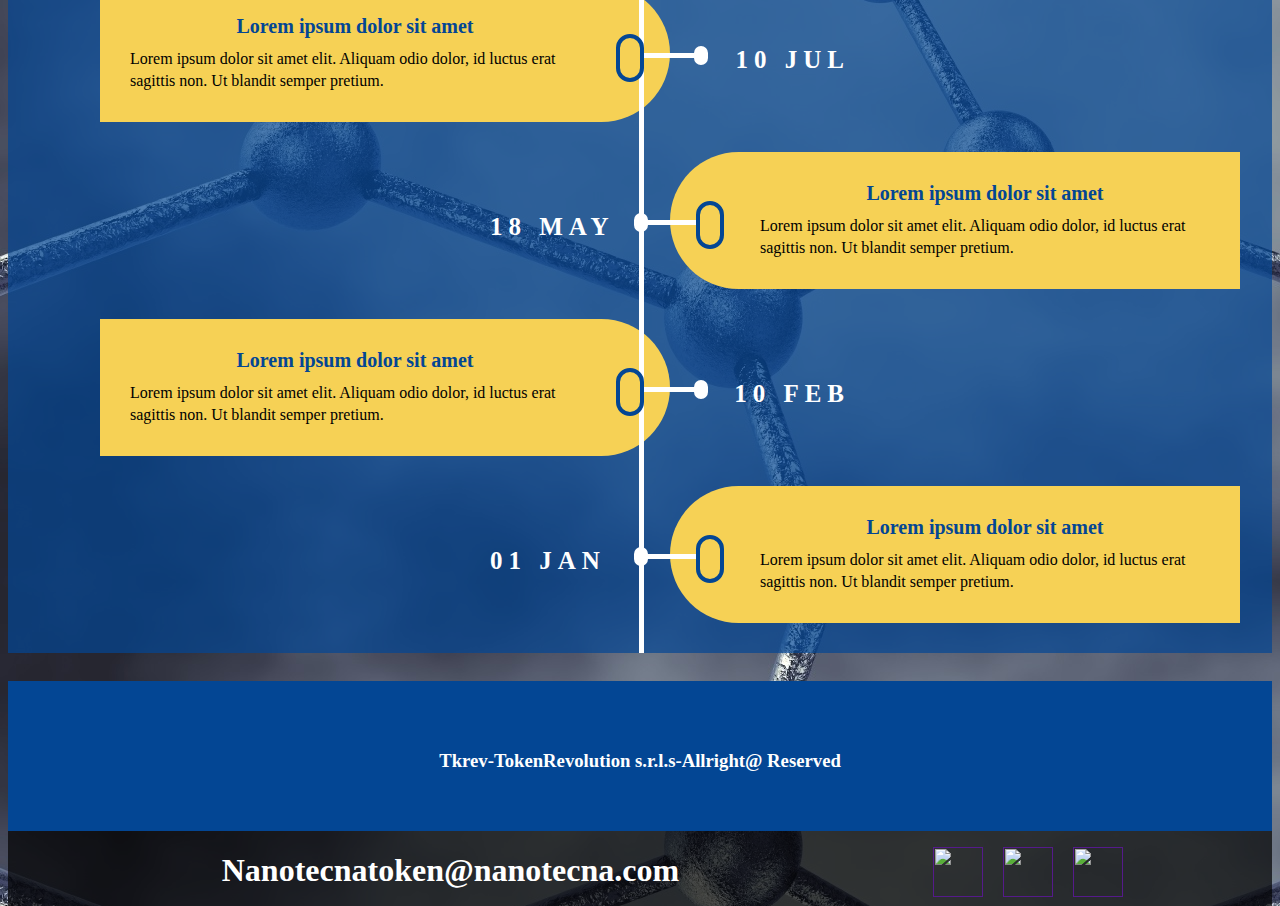
==== commit bde1f404: "Update index.html" ====
--- a/index.html
+++ b/index.html
@@ -485,6 +485,14 @@
 				    margin-left: 20px;
 				    margin-right: 20px;
 			  }
+				.contenuto {
+			 	    text-align: center;
+				    font-family: "NonBreakingSpaceOverride", "Hoefler Text", Garamond, "Times New Roman", serif;
+				    font-size: 46px;
+				    color: white;
+				    margin-left: 20px;
+				    margin-right: 20px;
+				}
 				#clockdiv {
 				    font-family: sans-serif;
 				    color: #fff;
@@ -501,6 +509,11 @@
 				    color: white;
 				    text-align: center;
 				    font-size: 60px;
+				}
+			.row-superior{
+				    height: 500px;
+				    width: 100%;
+				    text-align: center;
 				}
 			  }  
 			  @media screen and (max-width: 769px) {
